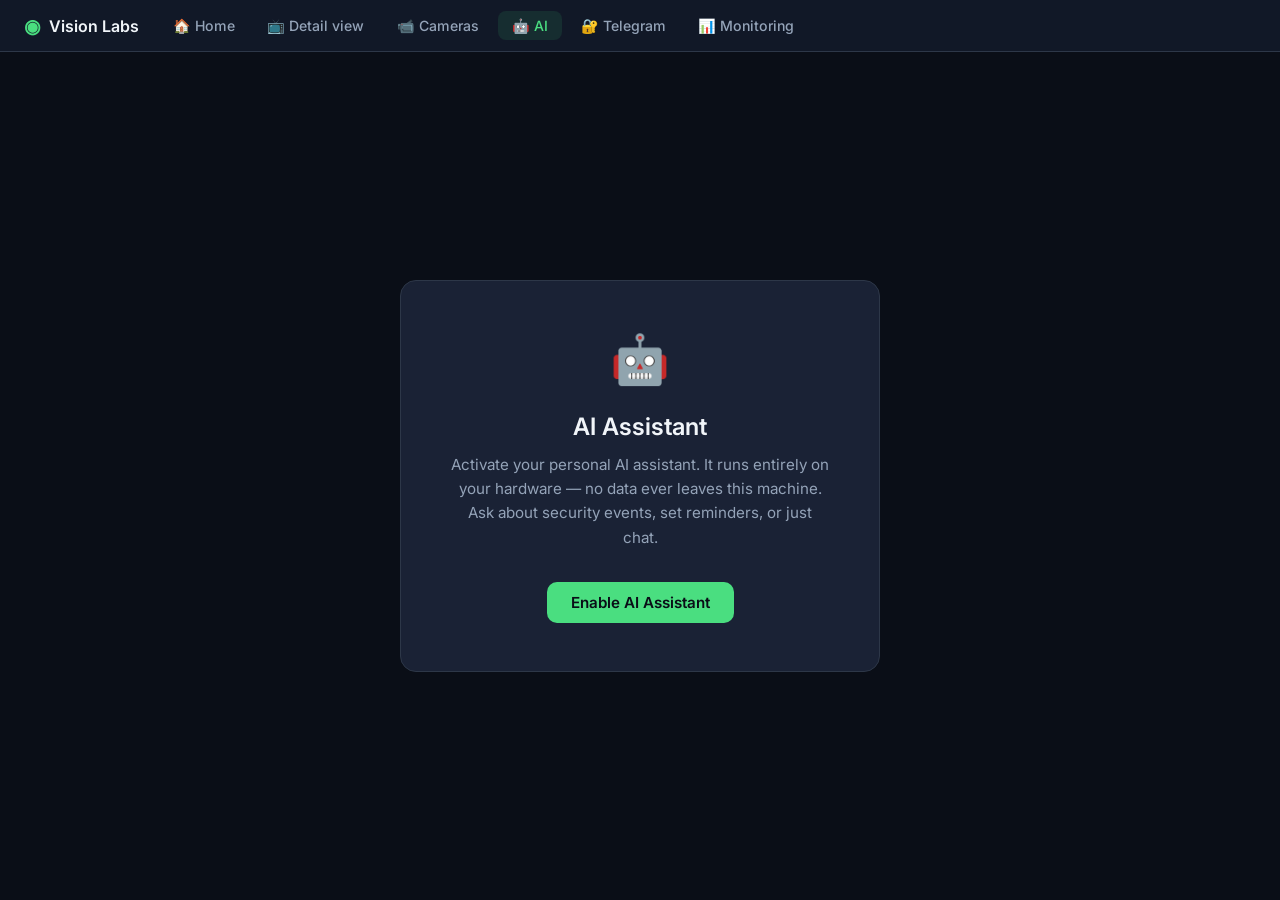
==== services/dashboard/static/ai.html @ 1931d75e "ui(browse): render attribute row with (beta) tag on track cards Add _formatAttrs() helper to browse." ====
<!DOCTYPE html>
<html lang="en">

<head>
    <meta charset="UTF-8">
    <meta name="viewport" content="width=device-width, initial-scale=1.0">
    <title>Vision Labs — AI Assistant</title>
    <meta name="description" content="AI-powered security assistant for Vision Labs">
    <link rel="icon" type="image/svg+xml" href="favicon.svg">
    <link rel="stylesheet" href="css/style.css?v=7">
    <link rel="stylesheet" href="css/ai.css?v=2">

    <link href="https://fonts.googleapis.com/css2?family=Inter:wght@300;400;500;600;700&display=swap" rel="stylesheet">
</head>

<body class="ai-page">
    <!-- Navbar -->
    <nav class="navbar">
        <div class="navbar-left">
            <a href="/" class="navbar-brand">
                <span class="navbar-logo">◉</span> Vision Labs
            </a>
            <div class="navbar-links">
                <a href="/" class="nav-link">🏠 Home</a>
                <a href="/single.html" class="nav-link">📺 Detail view</a>
                <a href="/cameras.html" class="nav-link">📹 Cameras</a>
                <a href="/ai.html" class="nav-link nav-link--active">🤖 AI</a>
                <a href="/telegram.html" class="nav-link">🔐 Telegram</a>
                <a href="/monitoring.html" class="nav-link">📊 Monitoring</a>
            </div>
        </div>
    </nav>

    <!-- Onboarding Wizard (shown when AI not enabled) -->
    <div id="wizardContainer" class="wizard-container" style="display: none;">
        <!-- Step 1: Welcome -->
        <div id="wizardStep1" class="wizard-card">
            <span class="wizard-icon">🤖</span>
            <h2>AI Assistant</h2>
            <p>
                Activate your personal AI assistant. It runs entirely on your hardware —
                no data ever leaves this machine. Ask about security events, set reminders,
                or just chat.
            </p>
            <div class="wizard-actions">
                <button class="btn-primary" onclick="wizardNext(2)">Enable AI Assistant</button>
            </div>
        </div>

        <!-- Step 2: User name -->
        <div id="wizardStep2" class="wizard-card" style="display: none;">
            <span class="wizard-icon">👋</span>
            <h2>What should I call you?</h2>
            <p>Give me a name to use, or skip and I'll just say "hey".</p>
            <input type="text" class="wizard-input" id="userName" placeholder="Your name..." maxlength="30"
                autocomplete="off">
            <div class="wizard-actions">
                <button class="btn-secondary" onclick="wizardNext(3)">Skip</button>
                <button class="btn-primary" onclick="wizardNext(3)">Continue</button>
            </div>
        </div>

        <!-- Step 3: AI name -->
        <div id="wizardStep3" class="wizard-card" style="display: none;">
            <span class="wizard-icon">✨</span>
            <h2>Name your assistant</h2>
            <p>Pick a suggestion or type your own name for me.</p>
            <div class="name-suggestions">
                <button class="name-chip" onclick="selectAIName(this, 'Atlas')">Atlas</button>
                <button class="name-chip" onclick="selectAIName(this, 'Sentinel')">Sentinel</button>
                <button class="name-chip" onclick="selectAIName(this, 'Iris')">Iris</button>
                <button class="name-chip" onclick="selectAIName(this, 'Nova')">Nova</button>
                <button class="name-chip" onclick="selectAIName(this, 'Sage')">Sage</button>
            </div>
            <input type="text" class="wizard-input" id="aiName" placeholder="Or type a custom name..." maxlength="30"
                autocomplete="off">
            <div class="wizard-actions">
                <button class="btn-secondary" onclick="wizardNext(2)">Back</button>
                <button class="btn-primary" onclick="finishWizard()">Activate</button>
            </div>
        </div>
    </div>

    <!-- Chat Interface (shown when AI is enabled) -->
    <div id="chatContainer" class="chat-container" style="display: none;">
        <!-- Chat header -->
        <div class="chat-header">
            <div class="ai-avatar" id="aiAvatar">🤖</div>
            <div class="chat-header-info">
                <h3 id="aiNameDisplay">Atlas</h3>
                <span>Local AI · Qwen 3 14B</span>
            </div>
            <div class="chat-header-actions">
                <button class="chat-settings-btn" onclick="resetAssistant()" title="Reset AI Assistant">⚙️</button>
                <div class="chat-status-dot"></div>
            </div>
        </div>

        <!-- Model Tabs -->
        <div class="model-tabs">
            <button class="model-tab model-tab--active" data-tab="chat" onclick="switchModelTab('chat')">
                <span class="model-tab-icon">💬</span> Qwen 3 Chat
            </button>
            <button class="model-tab" data-tab="vision" onclick="switchModelTab('vision')">
                <span class="model-tab-icon">👁️</span> MiniCPM-V Vision
                <span class="vision-status-dot" id="visionStatusDot" title="Checking..."></span>
            </button>
            <button class="model-tab" data-tab="recordings" onclick="switchModelTab('recordings')">
                <span class="model-tab-icon">📹</span> DVR
            </button>
        </div>

        <!-- Tab: Qwen Chat -->
        <div id="tabChat" class="tab-panel tab-panel--active">
            <!-- Ollama loading overlay -->
            <div id="ollamaOverlay" class="ollama-overlay" style="display: none;">
                <div class="ollama-overlay-content">
                    <div class="ollama-spinner"></div>
                    <h3>Loading AI Model</h3>
                    <p id="ollamaStatus">Connecting to Ollama...</p>
                </div>
            </div>

            <!-- Error banner -->
            <div class="ai-error" id="aiError"></div>

            <!-- Messages -->
            <div class="chat-messages" id="chatMessages">
                <!-- Messages rendered by JS -->
            </div>

            <!-- Suggestion chips (shown when chat is empty).
                 These are deliberately SINGLE-purpose questions. Compound
                 questions ("how many + busiest hour + DVR link") confuse
                 the local LLM and produce wrong numbers. Ask one thing at
                 a time and the answers stay accurate. -->
            <p style="text-align:center; color:var(--text-secondary,#888); font-size:0.85em; margin:0 0 8px 0;">
                💡 Tip: ask one thing at a time. Compound questions get muddled.
            </p>
            <div class="suggestion-chips" id="suggestionChips">
                <button class="suggestion-chip" onclick="useSuggestion(this)">📷 What's happening on camera right now?</button>
                <button class="suggestion-chip" onclick="useSuggestion(this)">👥 How many people were detected yesterday?</button>
                <button class="suggestion-chip" onclick="useSuggestion(this)">🕒 What was the busiest hour yesterday?</button>
                <button class="suggestion-chip" onclick="useSuggestion(this)">🧑 Who was identified yesterday?</button>
                <button class="suggestion-chip" onclick="useSuggestion(this)">🚗 How many vehicles passed by yesterday?</button>
                <button class="suggestion-chip" onclick="useSuggestion(this)">🎬 Show me the clip from 6pm yesterday on cam1</button>
                <button class="suggestion-chip" onclick="useSuggestion(this)">👤 Show me enrolled faces</button>
                <button class="suggestion-chip" onclick="useSuggestion(this)">⚙️ What's the system status?</button>
            </div>

            <!-- Input -->
            <div class="chat-input-area">
                <div class="chat-input-wrapper">
                    <textarea id="chatInput" placeholder="Ask me anything..." rows="1" autofocus></textarea>
                    <button id="sendBtn" onclick="sendMessage()" title="Send">↑</button>
                </div>
            </div>
        </div>

        <!-- Tab: MiniCPM-V Vision -->
        <div id="tabVision" class="tab-panel" style="display: none;">
            <div class="vision-panel">
                <!-- Model info bar -->
                <div class="vision-info-bar">
                    <div class="vision-model-info">
                        <span class="vision-model-icon">👁️</span>
                        <div>
                            <strong>MiniCPM-V</strong>
                            <span class="vision-model-desc">Multi-image and video understanding</span>
                        </div>
                    </div>
                    <div class="vision-model-status" id="visionModelStatus">
                        <span class="vision-status-indicator" id="visionStatusIndicator"></span>
                        <span id="visionStatusText">Checking...</span>
                    </div>
                </div>

                <!-- Drop zone -->
                <div class="vision-drop-zone" id="visionDropZone">
                    <div class="vision-drop-content" id="visionDropContent">
                        <span class="vision-drop-icon">📸</span>
                        <h3>Drop an image or video here</h3>
                        <p>or click to browse — supports JPEG, PNG, WebP, MP4, WebM</p>
                        <input type="file" id="visionFileInput" accept="image/*,video/mp4,video/webm,video/quicktime"
                            style="display:none;">
                    </div>
                    <!-- Preview (shown after image selected) -->
                    <div class="vision-preview" id="visionPreview" style="display:none;">
                        <img id="visionPreviewImg" alt="Preview">
                        <button class="vision-clear-btn" onclick="clearVisionImage()" title="Clear">✕</button>
                    </div>
                    <!-- Video preview -->
                    <div class="vision-video-preview" id="visionVideoPreview" style="display:none;">
                        <video id="visionPreviewVideo" controls muted></video>
                        <div class="vision-frame-badge" id="visionFrameBadge"></div>
                        <button class="vision-clear-btn" onclick="clearVisionImage()" title="Clear">✕</button>
                    </div>
                </div>

                <!-- Prompt input -->
                <div class="vision-prompt-area">
                    <div class="vision-prompt-wrapper">
                        <textarea id="visionPrompt" placeholder="Describe this image in detail..." rows="2"></textarea>
                        <button id="visionAnalyzeBtn" onclick="analyzeVisionImage()" title="Analyze" disabled>
                            <span class="vision-analyze-icon">🔍</span> Analyze
                        </button>
                    </div>
                    <div class="vision-preset-prompts">
                        <button class="vision-preset" onclick="setVisionPrompt(this)">📋 Describe everything</button>
                        <button class="vision-preset" onclick="setVisionPrompt(this)">👤 Describe people</button>
                        <button class="vision-preset" onclick="setVisionPrompt(this)">🚗 Describe vehicles</button>
                        <button class="vision-preset" onclick="setVisionPrompt(this)">📝 Read all text</button>
                        <button class="vision-preset" onclick="setVisionPrompt(this)">⚠️ Security analysis</button>
                    </div>
                </div>

                <!-- Results -->
                <div class="vision-results" id="visionResults" style="display:none;">
                    <div class="vision-results-header">
                        <span>🤖 Analysis Result</span>
                        <button class="vision-copy-btn" onclick="copyVisionResult()" title="Copy">📋</button>
                    </div>
                    <div class="vision-results-text" id="visionResultsText"></div>
                </div>

                <!-- Loading -->
                <div class="vision-loading" id="visionLoading" style="display:none;">
                    <div class="vision-loading-spinner"></div>
                    <span>Analyzing image...</span>
                </div>
            </div>
        </div>
        <!-- Tab: DVR Recordings -->
        <div id="tabRecordings" class="tab-panel" style="display: none;">
            <div class="video-section">
                <h3 style="margin:0 0 4px; color:var(--text-primary,#e0e0e0); font-size:1.1em;">📹 DVR Recordings</h3>
                <div id="dvrRetentionNote"
                     style="margin:0 0 12px; color:var(--text-secondary,#888); font-size:0.85em;"
                     title="How long recordings, snapshots, and clips are kept on disk before automatic cleanup.">
                    Loading retention…
                </div>
                <div class="video-controls" style="margin-bottom:12px;">
                    <div class="video-control-group">
                        <label>Camera</label>
                        <select id="recCameraPicker" onchange="window._onRecCameraChange(this.value)">
                            <option value="">Loading…</option>
                        </select>
                    </div>
                    <div class="video-control-group">
                        <label>Date</label>
                        <select id="recDatePicker" onchange="window._loadRecSegments(this.value)">
                            <option value="">Loading dates...</option>
                        </select>
                    </div>
                </div>

                <!-- Segment Grid -->
                <div id="recSegmentGrid"
                    style="display:grid; grid-template-columns:repeat(auto-fill, minmax(140px, 1fr)); gap:8px; margin-bottom:16px;">
                    <div style="color:var(--text-secondary,#888); grid-column:1/-1; text-align:center; padding:20px;">
                        Select a date to view recordings</div>
                </div>

                <!-- Video Player -->
                <div id="recPlayerWrap" style="display:none; margin-top:12px;">
                    <div style="display:flex; align-items:center; justify-content:space-between; margin-bottom:8px;">
                        <span id="recPlayerLabel" style="color:var(--text-primary,#e0e0e0); font-weight:600;"></span>
                        <button onclick="window._closeRecPlayer()"
                            style="background:none; border:1px solid var(--border,#444); color:var(--text-secondary,#aaa); border-radius:4px; padding:2px 10px; cursor:pointer;">✕
                            Close</button>
                    </div>
                    <video id="recPlayer" controls
                        style="width:100%; max-height:500px; border-radius:8px; background:#000;"></video>
                </div>
            </div>
        </div>
    </div>

    <!-- Gallery Modal -->
    <div class="gallery-modal-overlay" id="galleryModal" style="display:none;">
        <div class="gallery-modal">
            <div class="gallery-modal-header">
                <span class="gallery-modal-title">📸 Generation Gallery</span>
                <div class="gallery-modal-actions">
                    <span id="galleryCount" class="gallery-count"></span>
                    <button class="gallery-modal-close" onclick="window._genCloseGallery()">✕</button>
                </div>
            </div>
            <div class="gallery-modal-body" id="galleryModalBody"></div>
            <div class="gallery-modal-footer" id="galleryModalFooter" style="display:none;"></div>
        </div>
    </div>

    <!-- Lightbox Modal (full-size image viewer) -->
    <div class="lightbox-overlay" id="lightboxModal" style="display:none;" onclick="window._closeLightbox(event)">
        <button class="lightbox-close" onclick="window._closeLightbox()">✕</button>
        <button class="lightbox-nav lightbox-prev" id="lightboxPrev"
            onclick="event.stopPropagation(); window._lightboxNav(-1)">‹</button>
        <img class="lightbox-img" id="lightboxImg" src="" alt="">
        <button class="lightbox-nav lightbox-next" id="lightboxNext"
            onclick="event.stopPropagation(); window._lightboxNav(1)">›</button>
        <div class="lightbox-info" id="lightboxInfo"></div>
        <div class="lightbox-counter" id="lightboxCounter"></div>
    </div>


    <!-- Clip Gallery Modal -->
    <div class="gallery-modal-overlay" id="clipGalleryModal" style="display:none;"
        onclick="if(event.target===this)window._closeClipGallery()">
        <div class="gallery-modal">
            <div class="gallery-modal-header">
                <span class="gallery-modal-title">🎬 Clip Gallery</span>
                <div class="gallery-modal-actions">
                    <span id="clipGalleryCount" class="gallery-count"></span>
                    <button class="gallery-modal-close" onclick="window._closeClipGallery()">✕</button>
                </div>
            </div>
            <div class="gallery-modal-body" id="clipGalleryBody"></div>
            <div class="gallery-modal-footer" id="clipGalleryFooter" style="display:none;"></div>
        </div>
    </div>

    <script src="js/lib/dompurify.min.js?v=1"></script>
    <script src="js/lib/safe-html.js?v=1"></script>
    <script src="js/pages/ai.js?v=11"></script>

    <script src="js/core/nav.js?v=4"></script>
</body>

</html>
---- services/dashboard/static/css/style.css ----
/*
 * services/dashboard/static/style.css — Dark security monitoring theme.
 *
 * PURPOSE:
 *   Styling for the Vision Labs dashboard. Dark theme with green accent
 *   colors to match the security/surveillance aesthetic.
 *
 * LAYOUT:
 *   Header (stats bar) → Main (live view + sidebar)
 *   Sidebar contains: Settings panel + Event feed
 */

/* ---------------------------------------------------------------------------
 * Reset & Base
 * --------------------------------------------------------------------------- */
*,
*::before,
*::after {
    margin: 0;
    padding: 0;
    box-sizing: border-box;
}

:root {
    /* Color palette — dark security theme */
    --bg-primary: #0a0e17;
    --bg-secondary: #111827;
    --bg-panel: #1a2235;
    --bg-panel-hover: #1f2937;
    --border: #2d3748;
    --border-active: #4ade80;

    --text-primary: #f1f5f9;
    --text-secondary: #94a3b8;
    --text-muted: #64748b;

    --accent: #4ade80;
    /* Green — active / live */
    --accent-dim: #22c55e;
    --accent-bg: rgba(74, 222, 128, 0.1);
    --danger: #ef4444;
    /* Red — alerts */
    --danger-bg: rgba(239, 68, 68, 0.1);
    --warning: #f59e0b;
    /* Amber — warnings */
    --success: #4ade80;
    --info: #38bdf8;
    --text-dim: #6b7280;

    /* Spacing */
    --gap: 16px;
    --radius: 10px;
    --radius-sm: 6px;

    /* Typography */
    --font: 'Inter', -apple-system, BlinkMacSystemFont, sans-serif;
}

html,
body {
    height: 100%;
    font-family: var(--font);
    background: var(--bg-primary);
    color: var(--text-primary);
    overflow-x: hidden;
    max-width: 100vw;
    overscroll-behavior-x: none;
    touch-action: pan-y;
}

/* Defensive: anything that COULD push wider than the viewport (long URLs
   in event metadata, JSON-dumped state, etc.) should wrap rather than
   force a horizontal scroll the user can't reach. `overflow-wrap: anywhere`
   handles unbreakable strings like RTSP URLs; `word-break: break-word`
   keeps natural-language paragraphs reading normally. */
.panel-body,
.event-item,
.event-content,
.event-title,
.event-meta,
.setting-hint,
.face-info,
.face-name {
    overflow-wrap: anywhere;
    min-width: 0;
}

/* ---------------------------------------------------------------------------
 * Navbar — Top navigation bar with logo, links, and live stats
 * --------------------------------------------------------------------------- */
.navbar {
    display: flex;
    align-items: center;
    justify-content: space-between;
    padding: 0 1.5rem;
    height: 52px;
    background: var(--bg-secondary);
    border-bottom: 1px solid var(--border);
    flex-shrink: 0;
    /* Stay pinned to the top as the page scrolls. Without this, long pages
       like Cameras and Monitoring scroll the navbar away on mobile. */
    position: sticky;
    top: 0;
    z-index: 30;
}

.navbar-left {
    display: flex;
    align-items: center;
    gap: 1.2rem;
    min-width: 0;
}

.navbar-brand {
    display: flex;
    align-items: center;
    gap: 0.5rem;
    text-decoration: none;
    color: var(--text-primary);
    font-weight: 600;
    white-space: nowrap;
    flex-shrink: 0;
}

.navbar-logo {
    color: var(--accent);
    font-size: 1.2rem;
}

.navbar-links {
    display: flex;
    gap: 0.25rem;
}

.nav-link {
    padding: 0.4rem 0.9rem;
    border-radius: 8px;
    text-decoration: none;
    color: var(--text-secondary);
    font-size: 0.88rem;
    font-weight: 500;
    white-space: nowrap;
    transition: color 0.15s ease, background 0.15s ease;
    -webkit-tap-highlight-color: transparent;
}

.nav-link:hover,
.nav-link:active {
    color: var(--text-primary);
    background: #1a2235;
}

.nav-link--active {
    color: var(--accent);
    background: var(--accent-bg);
}

.navbar-stats {
    display: flex;
    align-items: center;
    gap: 1rem;
    flex-shrink: 0;
}

.header-left {
    display: flex;
    align-items: center;
    gap: 16px;
}

/* Event filter pills — minor desktop hover affordance. Base look is set
   inline in events.js so the bar renders with no FOUC. */
.event-filter-pill:hover:not(.active) {
    background: rgba(96, 165, 250, 0.18) !important;
    color: #cbd5e1 !important;
}

.logo {
    display: flex;
    align-items: center;
    gap: 10px;
}

.logo-icon {
    font-size: 24px;
    color: var(--accent);
    animation: pulse 2s ease-in-out infinite;
}

@keyframes pulse {

    0%,
    100% {
        opacity: 1;
    }

    50% {
        opacity: 0.5;
    }
}

.logo h1 {
    font-size: 18px;
    font-weight: 600;
    letter-spacing: 0.5px;
}

.status-badge {
    padding: 4px 12px;
    border-radius: 20px;
    font-size: 12px;
    font-weight: 500;
    background: var(--accent-bg);
    color: var(--accent);
    border: 1px solid rgba(74, 222, 128, 0.3);
}

.status-badge.disconnected {
    background: var(--danger-bg);
    color: var(--danger);
    border-color: rgba(239, 68, 68, 0.3);
}

.header-right {
    display: flex;
    gap: 24px;
}

.stat {
    display: flex;
    flex-direction: column;
    align-items: center;
    gap: 2px;
}

.stat-label {
    font-size: 10px;
    text-transform: uppercase;
    letter-spacing: 1px;
    color: var(--text-muted);
}

.stat-value {
    font-size: 16px;
    font-weight: 600;
    color: var(--text-primary);
    font-variant-numeric: tabular-nums;
}

/* ---------------------------------------------------------------------------
 * Main Layout — Live view + sidebar
 * --------------------------------------------------------------------------- */
main {
    display: grid;
    grid-template-columns: 1fr 360px;
    gap: var(--gap);
    padding: var(--gap);
    height: calc(100vh - 60px);
    overflow: hidden;
}

/* ---------------------------------------------------------------------------
 * Panel (shared)
 * --------------------------------------------------------------------------- */
.panel {
    background: var(--bg-panel);
    border: 1px solid var(--border);
    border-radius: var(--radius);
    display: flex;
    flex-direction: column;
    flex-shrink: 0;
}

.panel-header {
    display: flex;
    align-items: center;
    justify-content: space-between;
    padding: 12px 16px;
    border-bottom: 1px solid var(--border);
    flex-shrink: 0;
    cursor: pointer;
    user-select: none;
    transition: background 0.2s ease;
    gap: 8px;
}

.panel-header:hover {
    background: rgba(255, 255, 255, 0.03);
}

.panel-header h2 {
    font-size: 14px;
    font-weight: 600;
    color: var(--text-primary);
    white-space: nowrap;
    overflow: hidden;
    text-overflow: ellipsis;
    min-width: 0;
}

/* Collapsible toggle chevron */
.panel-toggle {
    font-size: 12px;
    color: var(--text-muted);
    transition: transform 0.3s cubic-bezier(0.4, 0, 0.2, 1);
    margin-left: 8px;
    flex-shrink: 0;
}

.panel.collapsed .panel-toggle {
    transform: rotate(-90deg);
}

/* Smooth collapsible body */
.panel-body {
    padding: 16px;
    overflow-y: auto;
    flex: 1;
    max-height: 300px;
    transition: max-height 0.35s cubic-bezier(0.4, 0, 0.2, 1),
        padding 0.35s cubic-bezier(0.4, 0, 0.2, 1),
        opacity 0.25s ease;
    opacity: 1;
}

.panel.collapsed .panel-body {
    max-height: 0;
    padding-top: 0;
    padding-bottom: 0;
    opacity: 0;
    overflow: hidden;
}

.panel.collapsed .panel-header {
    border-bottom-color: transparent;
}

/* ---------------------------------------------------------------------------
 * Live View Panel
 * --------------------------------------------------------------------------- */
.live-view-panel {
    min-height: 0;
}

.live-badge {
    font-size: 12px;
    font-weight: 600;
    color: var(--danger);
    animation: blink 1.5s ease-in-out infinite;
}

@keyframes blink {

    0%,
    100% {
        opacity: 1;
    }

    50% {
        opacity: 0.3;
    }
}

.video-container {
    flex: 1;
    position: relative;
    display: flex;
    align-items: center;
    justify-content: center;
    background: #000;
    min-height: 0;
    overflow: hidden;
}

.video-container img {
    width: 100%;
    height: 100%;
    object-fit: contain;
}

#zoneCanvas {
    position: absolute;
    top: 0;
    left: 0;
    width: 100%;
    height: 100%;
    pointer-events: none;
}

.no-signal {
    position: absolute;
    display: flex;
    flex-direction: column;
    align-items: center;
    gap: 12px;
    color: var(--text-muted);
}

.no-signal-icon {
    font-size: 48px;
    animation: pulse 2s ease-in-out infinite;
}

.no-signal p {
    font-size: 14px;
}

.no-signal.hidden {
    display: none;
}

/* ---------------------------------------------------------------------------
 * Sidebar
 * --------------------------------------------------------------------------- */
.sidebar {
    display: flex;
    flex-direction: column;
    gap: var(--gap);
    min-height: 0;
    overflow-y: auto;
}

/* ---------------------------------------------------------------------------
 * Settings Panel
 * --------------------------------------------------------------------------- */
.setting {
    margin-bottom: 20px;
}

.setting:last-child {
    margin-bottom: 0;
}

.setting-header {
    display: flex;
    justify-content: space-between;
    align-items: center;
    margin-bottom: 8px;
}

.setting-header label {
    font-size: 13px;
    font-weight: 500;
    color: var(--text-primary);
}

.setting-value {
    font-size: 14px;
    font-weight: 600;
    color: var(--accent);
    font-variant-numeric: tabular-nums;
    min-width: 40px;
    text-align: right;
}

.setting-hint {
    font-size: 11px;
    color: var(--text-muted);
    margin-top: 6px;
}

/* Range slider styling */
input[type="range"] {
    width: 100%;
    height: 6px;
    -webkit-appearance: none;
    appearance: none;
    background: var(--border);
    border-radius: 3px;
    outline: none;
    cursor: pointer;
}

input[type="range"]::-webkit-slider-thumb {
    -webkit-appearance: none;
    appearance: none;
    width: 18px;
    height: 18px;
    background: var(--accent);
    border-radius: 50%;
    cursor: pointer;
    border: 2px solid var(--bg-panel);
    box-shadow: 0 0 8px rgba(74, 222, 128, 0.4);
    transition: transform 0.15s ease;
}

input[type="range"]::-webkit-slider-thumb:hover {
    transform: scale(1.2);
}

input[type="range"]::-moz-range-thumb {
    width: 18px;
    height: 18px;
    background: var(--accent);
    border-radius: 50%;
    cursor: pointer;
    border: 2px solid var(--bg-panel);
    box-shadow: 0 0 8px rgba(74, 222, 128, 0.4);
}

/* ---------------------------------------------------------------------------
 * Events Panel
 * --------------------------------------------------------------------------- */
.events-panel {
    min-height: 0;
}

.event-count {
    font-size: 12px;
    color: var(--text-muted);
}

.event-list {
    display: flex;
    flex-direction: column;
    gap: 8px;
    padding: 12px;
}

.event-item {
    display: flex;
    align-items: flex-start;
    gap: 10px;
    padding: 12px 14px;
    background: var(--bg-secondary);
    border-radius: var(--radius-sm);
    border-left: 3px solid transparent;
    border: 1px solid var(--border);
    border-left: 3px solid transparent;
    transition: background 0.2s ease;
    animation: slideIn 0.3s ease;
}

@keyframes slideIn {
    from {
        opacity: 0;
        transform: translateY(-8px);
    }

    to {
        opacity: 1;
        transform: translateY(0);
    }
}

.event-item.appeared {
    border-left-color: var(--accent);
}

.event-item.left {
    border-left-color: var(--warning);
}

.event-icon {
    font-size: 18px;
    flex-shrink: 0;
    margin-top: 1px;
}

.event-photo {
    width: 32px;
    height: 32px;
    border-radius: 50%;
    object-fit: cover;
    border: 2px solid #06b6d4;
    flex-shrink: 0;
    cursor: pointer;
    transition: transform 0.15s ease, box-shadow 0.15s ease;
}

.event-photo:hover {
    transform: scale(1.15);
    box-shadow: 0 0 8px rgba(6, 182, 212, 0.5);
}

/* ---------------------------------------------------------------------------
 * Event Photo Lightbox Modal
 * --------------------------------------------------------------------------- */
.event-photo-modal {
    position: fixed;
    inset: 0;
    display: flex;
    align-items: center;
    justify-content: center;
    z-index: 2000;
}

.event-photo-backdrop {
    position: absolute;
    inset: 0;
    background: rgba(0, 0, 0, 0.8);
    backdrop-filter: blur(8px);
    cursor: pointer;
}

.event-photo-content {
    position: relative;
    z-index: 1;
    display: flex;
    flex-direction: column;
    align-items: center;
    gap: 12px;
    animation: captureFlash 0.3s ease;
}

.event-photo-content img {
    max-width: 90vw;
    max-height: 75vh;
    border-radius: var(--radius);
    border: 2px solid var(--border);
    box-shadow: 0 20px 60px rgba(0, 0, 0, 0.6);
    object-fit: contain;
}

.event-photo-caption {
    font-size: 14px;
    font-weight: 600;
    color: var(--text-primary);
    background: var(--bg-panel);
    padding: 6px 16px;
    border-radius: 20px;
    border: 1px solid var(--border);
}

.event-content {
    flex: 1;
    min-width: 0;
}

.event-title {
    font-size: 14px;
    font-weight: 600;
    color: var(--text-primary);
    margin-bottom: 4px;
}

.event-meta {
    font-size: 12px;
    color: var(--text-secondary);
    line-height: 1.4;
}

.empty-state {
    text-align: center;
    color: var(--text-muted);
    font-size: 13px;
    padding: 24px 0;
}

/* ---------------------------------------------------------------------------
 * Known Faces Panel
 * --------------------------------------------------------------------------- */
.face-count {
    font-size: 12px;
    color: var(--text-muted);
}

.enroll-form {
    display: flex;
    gap: 8px;
    margin-bottom: 8px;
}

.enroll-input {
    flex: 1;
    padding: 8px 12px;
    background: var(--bg-secondary);
    border: 1px solid var(--border);
    border-radius: var(--radius-sm);
    color: var(--text-primary);
    font-family: var(--font);
    font-size: 13px;
    outline: none;
    transition: border-color 0.2s ease;
}

.enroll-input:focus {
    border-color: var(--accent);
}

.enroll-input::placeholder {
    color: var(--text-muted);
}

.enroll-btn {
    padding: 8px 16px;
    background: linear-gradient(135deg, #06b6d4, #0891b2);
    border: none;
    border-radius: var(--radius-sm);
    color: white;
    font-family: var(--font);
    font-size: 13px;
    font-weight: 600;
    cursor: pointer;
    white-space: nowrap;
    transition: all 0.2s ease;
}

.enroll-btn:hover {
    background: linear-gradient(135deg, #22d3ee, #06b6d4);
    transform: translateY(-1px);
    box-shadow: 0 4px 12px rgba(6, 182, 212, 0.3);
}

.enroll-btn:active {
    transform: translateY(0);
}

.enroll-btn:disabled {
    opacity: 0.5;
    cursor: not-allowed;
    transform: none;
}

.face-gallery {
    display: flex;
    flex-direction: column;
    gap: 8px;
    margin-top: 12px;
}

.face-card {
    display: flex;
    align-items: center;
    gap: 12px;
    padding: 10px 12px;
    background: var(--bg-secondary);
    border-radius: var(--radius-sm);
    border-left: 3px solid #06b6d4;
    animation: slideIn 0.3s ease;
}

.face-card img {
    width: 40px;
    height: 40px;
    border-radius: 50%;
    object-fit: cover;
    border: 2px solid #06b6d4;
}

.face-card .face-info {
    flex: 1;
    min-width: 0;
}

.face-card .face-name {
    font-size: 13px;
    font-weight: 600;
    color: var(--text-primary);
}

.face-card .face-date {
    font-size: 11px;
    color: var(--text-muted);
}

.face-card .face-demo {
    display: inline-block;
    margin-top: 4px;
    padding: 1px 6px;
    background: rgba(56, 189, 248, 0.12);
    color: #38bdf8;
    font-size: 10px;
    font-weight: 600;
    letter-spacing: 0.3px;
    border-radius: 4px;
    border: 1px solid rgba(56, 189, 248, 0.25);
    cursor: help;
}

.face-card .face-demo-pinned {
    background: rgba(250, 204, 21, 0.14);
    color: #facc15;
    border-color: rgba(250, 204, 21, 0.3);
}

.face-card .face-actions {
    display: flex;
    gap: 2px;
}

.face-card .face-edit {
    background: none;
    border: none;
    color: var(--text-muted);
    cursor: pointer;
    font-size: 14px;
    padding: 4px 6px;
    border-radius: var(--radius-sm);
    transition: all 0.2s ease;
}

.face-card .face-edit:hover {
    background: rgba(56, 189, 248, 0.1);
    color: #38bdf8;
}

.face-card .face-delete {
    background: none;
    border: none;
    color: var(--text-muted);
    cursor: pointer;
    font-size: 16px;
    padding: 4px 8px;
    border-radius: var(--radius-sm);
    transition: all 0.2s ease;
}

.face-card .face-delete:hover {
    color: var(--danger);
    background: var(--danger-bg);
}

.enroll-status {
    padding: 8px 12px;
    border-radius: var(--radius-sm);
    font-size: 12px;
    margin-top: 8px;
    animation: slideIn 0.3s ease;
}

.enroll-status.success {
    background: var(--accent-bg);
    color: var(--accent);
    border: 1px solid rgba(74, 222, 128, 0.3);
}

.enroll-status.error {
    background: var(--danger-bg);
    color: var(--danger);
    border: 1px solid rgba(239, 68, 68, 0.3);
}

/* Enrollment preview card */
.enroll-preview {
    margin-top: 10px;
    padding: 12px;
    background: var(--bg-secondary);
    border-radius: var(--radius-sm);
    border: 1px solid #06b6d4;
    animation: slideIn 0.3s ease;
}

.preview-content {
    display: flex;
    align-items: center;
    gap: 12px;
}

.preview-face {
    width: 64px;
    height: 64px;
    border-radius: 8px;
    object-fit: cover;
    border: 2px solid #06b6d4;
}

.preview-info {
    flex: 1;
}

.preview-name {
    font-size: 13px;
    color: var(--text-primary);
    margin-bottom: 8px;
}

.preview-actions {
    display: flex;
    gap: 8px;
}

.confirm-btn,
.cancel-btn {
    padding: 6px 14px;
    border: none;
    border-radius: var(--radius-sm);
    font-family: var(--font);
    font-size: 12px;
    font-weight: 600;
    cursor: pointer;
    transition: all 0.2s ease;
}

.confirm-btn {
    background: var(--accent);
    color: var(--bg-primary);
}

.confirm-btn:hover {
    background: var(--accent-dim);
    transform: translateY(-1px);
}

.cancel-btn {
    background: var(--border);
    color: var(--text-secondary);
}

.cancel-btn:hover {
    background: var(--bg-panel-hover);
}

.preview-note {
    font-size: 11px;
    color: var(--warning);
    margin-bottom: 8px;
}

/* Unknown face cards */
.unknown-card {
    border-left: 2px solid #f59e0b;
}

.unknown-label {
    color: #f59e0b !important;
}

.unknown-actions {
    display: flex;
    gap: 4px;
    align-items: center;
}

.label-btn {
    background: none;
    border: 1px solid rgba(245, 158, 11, 0.3);
    color: #f59e0b;
    padding: 3px 6px;
    border-radius: var(--radius-sm);
    cursor: pointer;
    font-size: 12px;
    transition: all 0.2s ease;
}

.label-btn:hover {
    background: rgba(245, 158, 11, 0.15);
    border-color: #f59e0b;
}

/* ---------------------------------------------------------------------------
 * Scrollbar
 * --------------------------------------------------------------------------- */
::-webkit-scrollbar {
    width: 6px;
}

::-webkit-scrollbar-track {
    background: transparent;
}

::-webkit-scrollbar-thumb {
    background: var(--border);
    border-radius: 3px;
}

::-webkit-scrollbar-thumb:hover {
    background: var(--text-muted);
}


/* ---------------------------------------------------------------------------
 * Zone Canvas Overlay
 * --------------------------------------------------------------------------- */
#zoneCanvas {
    position: absolute;
    top: 0;
    left: 0;
    pointer-events: none;
    z-index: 10;
}

/* ---------------------------------------------------------------------------
 * Zone Controls
 * --------------------------------------------------------------------------- */
.live-view-controls {
    display: flex;
    align-items: center;
    gap: 12px;
}

.zone-toggle-btn {
    background: var(--bg-panel-hover);
    color: var(--text-secondary);
    border: 1px solid var(--border);
    padding: 4px 12px;
    border-radius: var(--radius-sm);
    font-family: var(--font);
    font-size: 12px;
    font-weight: 500;
    cursor: pointer;
    transition: all 0.2s ease;
}

.zone-toggle-btn:hover {
    background: var(--border);
    color: var(--text-primary);
}

.zone-toggle-btn.active {
    background: rgba(59, 130, 246, 0.2);
    color: #60a5fa;
    border-color: rgba(59, 130, 246, 0.4);
    box-shadow: 0 0 8px rgba(59, 130, 246, 0.2);
}

/* ---------------------------------------------------------------------------
 * Zone Toolbar
 * --------------------------------------------------------------------------- */
.zone-toolbar {
    display: flex;
    align-items: center;
    gap: 8px;
    padding: 10px 16px;
    background: var(--bg-panel);
    border-top: 1px solid var(--border);
    flex-wrap: wrap;
}

.zone-name-input {
    background: var(--bg-primary);
    border: 1px solid var(--border);
    color: var(--text-primary);
    padding: 6px 10px;
    border-radius: var(--radius-sm);
    font-family: var(--font);
    font-size: 13px;
    width: 140px;
}

.zone-name-input:focus {
    outline: none;
    border-color: #3b82f6;
    box-shadow: 0 0 0 2px rgba(59, 130, 246, 0.2);
}

.zone-select {
    background: var(--bg-primary);
    border: 1px solid var(--border);
    color: var(--text-primary);
    padding: 6px 8px;
    border-radius: var(--radius-sm);
    font-family: var(--font);
    font-size: 12px;
    cursor: pointer;
}

.zone-select:focus {
    outline: none;
    border-color: #3b82f6;
}

.zone-save-btn {
    background: linear-gradient(135deg, #3b82f6, #2563eb);
    color: white;
    border: none;
    padding: 6px 14px;
    border-radius: var(--radius-sm);
    font-family: var(--font);
    font-size: 12px;
    font-weight: 600;
    cursor: pointer;
    transition: all 0.2s ease;
}

.zone-save-btn:hover:not(:disabled) {
    background: linear-gradient(135deg, #60a5fa, #3b82f6);
    transform: translateY(-1px);
    box-shadow: 0 4px 12px rgba(59, 130, 246, 0.3);
}

.zone-save-btn:disabled {
    opacity: 0.4;
    cursor: not-allowed;
}

.zone-cancel-btn {
    background: var(--border);
    color: var(--text-secondary);
    border: none;
    padding: 6px 10px;
    border-radius: var(--radius-sm);
    font-family: var(--font);
    font-size: 12px;
    cursor: pointer;
    transition: all 0.2s ease;
}

.zone-cancel-btn:hover {
    background: var(--bg-panel-hover);
    color: var(--danger);
}

.zone-hint {
    font-size: 11px;
    color: var(--text-muted);
    flex: 1;
    min-width: 200px;
}

/* ---------------------------------------------------------------------------
 * Zone List Panel (Sidebar)
 * --------------------------------------------------------------------------- */
.zone-card {
    display: flex;
    align-items: center;
    justify-content: space-between;
    padding: 8px 10px;
    background: var(--bg-primary);
    border-radius: var(--radius-sm);
    margin-bottom: 6px;
    border: 1px solid var(--border);
    transition: border-color 0.2s ease;
}

.zone-card:hover {
    border-color: var(--text-muted);
}

.zone-card-info {
    display: flex;
    align-items: center;
    gap: 8px;
    min-width: 0;
}

.zone-card-dot {
    width: 10px;
    height: 10px;
    border-radius: 50%;
    flex-shrink: 0;
}

.zone-card-name {
    font-size: 13px;
    font-weight: 500;
    color: var(--text-primary);
    white-space: nowrap;
    overflow: hidden;
    text-overflow: ellipsis;
}

.zone-card-level {
    font-size: 11px;
    color: var(--text-muted);
    white-space: nowrap;
}

.zone-card-actions {
    display: flex;
    gap: 2px;
    align-items: center;
}

.zone-card-edit,
.zone-card-delete {
    background: none;
    border: none;
    cursor: pointer;
    font-size: 14px;
    padding: 2px 6px;
    border-radius: var(--radius-sm);
    opacity: 0.5;
    transition: all 0.2s ease;
}

.zone-card-edit:hover {
    opacity: 1;
    background: rgba(59, 130, 246, 0.15);
}

.zone-card-delete:hover {
    opacity: 1;
    background: var(--danger-bg);
}

.zone-count {
    font-size: 12px;
    color: var(--text-muted);
}

/* ---------------------------------------------------------------------------
 * Label Unknown Modal
 * --------------------------------------------------------------------------- */
.label-modal-overlay {
    position: fixed;
    inset: 0;
    background: rgba(0, 0, 0, 0.7);
    backdrop-filter: blur(4px);
    display: flex;
    align-items: center;
    justify-content: center;
    z-index: 1000;
}

.label-modal {
    background: var(--bg-secondary);
    border: 1px solid var(--border);
    border-radius: var(--radius-lg);
    padding: 24px;
    width: 340px;
    max-width: 90vw;
    /* Cap height to the viewport (minus a comfortable gutter so the rounded
       corners + shadow stay visible) and scroll inside when content like
       a long AI description or the absorbed-faces grid overflows. The
       overlay itself is `display: flex; align-items: center` so the modal
       stays centered while it grows up to this cap. */
    max-height: calc(100vh - 2rem);
    overflow-y: auto;
    overscroll-behavior: contain;
    -webkit-overflow-scrolling: touch;
    box-shadow: 0 20px 60px rgba(0, 0, 0, 0.5);
}

.label-modal h3 {
    margin: 0 0 16px 0;
    font-size: 16px;
    color: var(--text-primary);
}

.label-modal-photo {
    width: 112px;
    height: 112px;
    border-radius: var(--radius-md);
    object-fit: cover;
    display: block;
    margin: 0 auto 16px;
    border: 2px solid var(--border);
}

.label-modal-options {
    display: flex;
    flex-direction: column;
    gap: 8px;
}

.label-modal-options label {
    font-size: 12px;
    color: var(--text-muted);
    text-transform: uppercase;
    letter-spacing: 0.5px;
}

.label-modal-select,
.label-modal-input {
    width: 100%;
    padding: 8px 12px;
    background: var(--bg-primary);
    color: var(--text-primary);
    border: 1px solid var(--border);
    border-radius: var(--radius-sm);
    font-size: 14px;
    font-family: var(--font);
    outline: none;
}

.label-modal-select:focus,
.label-modal-input:focus {
    border-color: var(--accent);
}

.label-modal-divider {
    text-align: center;
    color: var(--text-muted);
    font-size: 12px;
    padding: 4px 0;
}

.label-modal-actions {
    display: flex;
    gap: 8px;
    margin-top: 16px;
}

.label-modal-save,
.label-modal-cancel {
    flex: 1;
    padding: 8px 12px;
    border: 1px solid var(--border);
    border-radius: var(--radius-sm);
    font-size: 13px;
    cursor: pointer;
    font-family: var(--font);
}

.label-modal-save {
    background: var(--accent);
    color: #fff;
    border-color: var(--accent);
}

.label-modal-save:hover {
    filter: brightness(1.15);
}

.label-modal-cancel {
    background: var(--bg-primary);
    color: var(--text-secondary);
}

.label-modal-cancel:hover {
    background: var(--border);
}

/* ---------------------------------------------------------------------------
 * Mobile Responsive — Stack layout vertically on small screens
 * --------------------------------------------------------------------------- */
@media (max-width: 768px) {
    body {
        overflow: auto;
    }

    /* Navbar: stack vertically — brand on row 1, links on row 2 (scrollable
       horizontally so nothing ever gets cut off), stats on row 3. */
    .navbar {
        flex-wrap: wrap;
        height: auto;
        padding: 8px 12px;
        gap: 4px;
    }

    .navbar-left {
        gap: 0.5rem;
        flex-wrap: wrap;
        width: 100%;
        min-width: 0;
    }

    /* Hide status badge on mobile to save space */
    .navbar-left>.status-badge {
        display: none;
    }

    .navbar-brand {
        flex-shrink: 0;
    }

    /* Event-filter pills wrap on a fresh row at mobile width and get a
       slightly tighter touch target. The pill base styles live inline in
       the bar's innerHTML for portability; this just tunes mobile. */
    .event-filter-bar { gap: 4px !important; }
    .event-filter-pill { font-size: 11px !important; padding: 5px 9px !important; }

    /* Nav links get their own full-width row, scroll horizontally if
       the link count outgrows the viewport. Prevents any link (like
       Monitoring) from being clipped at narrow widths. */
    .navbar-links {
        flex: 1 1 100%;
        gap: 4px;
        flex-wrap: nowrap;
        overflow-x: auto;
        overflow-y: hidden;
        -webkit-overflow-scrolling: touch;
        scroll-snap-type: x proximity;
        scrollbar-width: none;          /* Firefox */
        padding-bottom: 2px;
    }
    .navbar-links::-webkit-scrollbar {
        display: none;                  /* Chrome/Safari */
    }

    .nav-link {
        padding: 0.4rem 0.7rem;
        font-size: 0.82rem;
        /* Larger touch target */
        min-height: 36px;
        display: flex;
        align-items: center;
        flex-shrink: 0;                 /* never let a link compress */
        scroll-snap-align: start;
    }

    /* Stats bar: full width second row */
    .navbar-stats {
        width: 100%;
        justify-content: space-around;
        padding: 4px 0 2px;
        border-top: 1px solid var(--border);
        gap: 0;
    }

    .stat-label {
        font-size: 8px;
    }

    .stat-value {
        font-size: 13px;
    }

    main {
        grid-template-columns: 1fr;
        height: auto;
        overflow: visible;
    }

    .live-view-panel {
        min-height: 300px;
    }

    .video-container {
        min-height: 250px;
    }

    .sidebar {
        overflow: visible;
    }

    .panel-body {
        max-height: 400px;
    }

    .zone-toolbar {
        flex-wrap: wrap;
        gap: 6px;
    }

    .zone-name-input {
        width: 100px;
    }

    /* Touch-friendly: prevent accidental zoom on double-tap */
    .panel-header {
        min-height: 44px;
    }

    /* Smoother touch scrolling */
    .panel-body,
    .sidebar,
    .event-list {
        -webkit-overflow-scrolling: touch;
    }

    /* Sidebar must be allowed to shrink — without an explicit min-width: 0,
       a flex/grid child defaults to min-content which is the widest
       UNBREAKABLE word in its descendants. That's enough to push the
       sidebar (and therefore main) wider than the viewport on phones. */
    .sidebar {
        min-width: 0;
        max-width: 100%;
    }

    /* Panels must not refuse to shrink. `flex-shrink: 0` on .panel was
       fine on desktop where they live inside an explicit grid track,
       but on mobile (single-column grid) it means a wide child can
       balloon the panel past the viewport. */
    .panel {
        flex-shrink: 1;
        max-width: 100%;
    }

    /* Live-view header buttons get cramped when the camera name is long
       ("📹 Live View — basement"). Allow the controls row to wrap below
       the title rather than force everything onto one line. */
    .panel-header {
        flex-wrap: wrap;
    }
    .live-view-controls {
        gap: 6px;
        flex-wrap: wrap;
    }

    /* iOS auto-zooms on focus when input font-size < 16px. Force ≥16px on
       all text-entry controls so the viewport stays put when the keyboard
       opens. (Smaller visual sizing can be done via padding/width instead.) */
    input[type="text"],
    input[type="password"],
    input[type="number"],
    input[type="search"],
    input[type="email"],
    select,
    textarea {
        font-size: 16px;
    }

    /* Settings + setup wizard 3-column retention grid stacks on narrow phones.
       Three side-by-side number inputs on a 360px-wide screen makes the
       labels overlap and is hard to tap. Stack them. */
    .settings-panel .panel-body > div > div[style*="grid-template-columns:1fr 1fr 1fr"],
    .wizard-step div[style*="grid-template-columns:1fr 1fr 1fr"] {
        grid-template-columns: 1fr !important;
    }
}

/* Very narrow phones (<= 400 px wide). At this size the live-view header
   becomes the tightest squeeze — kill the "LIVE" badge text (the red dot
   already conveys live state via animation in app.js if we want it). */
@media (max-width: 400px) {
    .live-badge {
        font-size: 9px;
    }
    .panel-header {
        padding: 10px 12px;
    }
    main {
        padding: 8px;
    }
}

/* ---------------------------------------------------------------------------
 * Conditions Panel — Time periods + weather
 * --------------------------------------------------------------------------- */
.conditions-period {
    font-size: 0.75rem;
    font-weight: 600;
    padding: 3px 10px;
    border-radius: 999px;
    text-transform: uppercase;
    letter-spacing: 0.05em;
}

.conditions-period.period-daytime {
    background: rgba(250, 204, 21, 0.15);
    color: #facc15;
}

.conditions-period.period-twilight {
    background: rgba(251, 146, 60, 0.15);
    color: #fb923c;
}

.conditions-period.period-night {
    background: rgba(96, 165, 250, 0.15);
    color: #60a5fa;
}

.conditions-period.period-late_night {
    background: rgba(147, 130, 220, 0.15);
    color: #9382dc;
}

/* Night Watch Icon — animated eye shown during night/late_night */
.night-watch-icon {
    display: none;
    position: relative;
    font-size: 0.85rem;
    cursor: help;
    animation: nightWatchPulse 2s ease-in-out infinite;
    filter: drop-shadow(0 0 4px rgba(96, 165, 250, 0.6));
}

.night-watch-icon.visible {
    display: inline-flex;
    align-items: center;
}

@keyframes nightWatchPulse {

    0%,
    100% {
        filter: drop-shadow(0 0 4px rgba(96, 165, 250, 0.4));
        opacity: 0.85;
    }

    50% {
        filter: drop-shadow(0 0 10px rgba(96, 165, 250, 0.9));
        opacity: 1;
    }
}

/* Tooltip */
.night-watch-icon::after {
    content: "Suppression disabled — all detections alert during night hours";
    position: absolute;
    bottom: calc(100% + 8px);
    right: 0;
    background: var(--bg-panel);
    color: var(--text-primary);
    border: 1px solid rgba(96, 165, 250, 0.4);
    padding: 8px 12px;
    border-radius: var(--radius-sm);
    font-size: 0.7rem;
    font-weight: 500;
    width: max-content;
    max-width: 220px;
    white-space: normal;
    line-height: 1.4;
    opacity: 0;
    pointer-events: none;
    transition: opacity 0.2s ease;
    box-shadow: 0 4px 16px rgba(0, 0, 0, 0.4);
    z-index: 100;
}

.night-watch-icon:hover::after,
.night-watch-icon:focus::after,
.night-watch-icon:active::after {
    opacity: 1;
}

.conditions-grid {
    display: grid;
    grid-template-columns: 1fr 1fr;
    gap: 8px;
    margin-bottom: 12px;
}

.condition-item {
    display: flex;
    flex-direction: column;
    align-items: center;
    gap: 2px;
    padding: 8px 4px;
    background: var(--bg-secondary);
    border-radius: var(--radius-sm);
    border: 1px solid var(--border);
}

.condition-icon {
    font-size: 1.2rem;
}

.condition-label {
    font-size: 0.65rem;
    color: var(--text-muted);
    text-transform: uppercase;
    letter-spacing: 0.05em;
}

.condition-value {
    font-size: 0.85rem;
    font-weight: 600;
    color: var(--text-primary);
}

.conditions-schedule {
    display: flex;
    flex-direction: column;
    gap: 3px;
}

.schedule-row {
    display: flex;
    align-items: center;
    justify-content: space-between;
    padding: 5px 8px;
    border-radius: var(--radius-sm);
    font-size: 0.75rem;
    color: var(--text-secondary);
    border: 1px solid transparent;
    transition: all 0.2s ease;
}

.schedule-row.active {
    background: rgba(74, 222, 128, 0.08);
    border-color: var(--accent);
    color: var(--text-primary);
}

.schedule-row.active .schedule-name {
    color: var(--accent);
    font-weight: 600;
}

.schedule-name {
    display: flex;
    align-items: center;
    gap: 6px;
}

.schedule-time {
    font-family: 'Inter', monospace;
    font-size: 0.7rem;
    color: var(--text-muted);
}

.schedule-row.active .schedule-time {
    color: var(--text-secondary);
}

/* ---------------------------------------------------------------------------
 * Buttons
 * --------------------------------------------------------------------------- */
.btn {
    display: inline-flex;
    align-items: center;
    justify-content: center;
    gap: 6px;
    padding: 10px 18px;
    border: 1px solid var(--border);
    border-radius: var(--radius-sm);
    background: var(--bg-secondary);
    color: var(--text-primary);
    font-size: 0.85rem;
    font-weight: 500;
    cursor: pointer;
    transition: all 0.2s ease;
    width: 100%;
}

.btn:hover:not(:disabled) {
    background: var(--bg-panel-hover);
    border-color: var(--accent);
}

.btn:active:not(:disabled) {
    transform: scale(0.98);
}

.btn:disabled {
    opacity: 0.4;
    cursor: not-allowed;
}

.btn-primary {
    background: var(--accent-bg);
    border-color: var(--accent-dim);
    color: var(--accent);
}

.btn-primary:hover:not(:disabled) {
    background: rgba(74, 222, 128, 0.2);
    border-color: var(--accent);
}

/* ---------------------------------------------------------------------------
 * Notification panel
 * --------------------------------------------------------------------------- */
.notification-status {
    font-size: 0.75rem;
    font-weight: 500;
    color: var(--text-muted);
}

.notification-result {
    font-weight: 500;
}

/* ---------------------------------------------------------------------------
 * Account Panel
 * --------------------------------------------------------------------------- */
.auth-username {
    font-size: 12px;
    color: var(--text-muted);
    font-weight: 500;
}

.setting-label {
    display: block;
    font-size: 13px;
    font-weight: 500;
    color: var(--text-primary);
    margin-bottom: 6px;
}

.setting-input {
    width: 100%;
    padding: 10px 12px;
    background: var(--bg-secondary);
    border: 1px solid var(--border);
    border-radius: var(--radius-sm);
    color: var(--text-primary);
    font-size: 14px;
    font-family: inherit;
    outline: none;
    transition: border-color 0.2s ease, box-shadow 0.2s ease;
}

.setting-input:focus {
    border-color: var(--accent);
    box-shadow: 0 0 0 3px var(--accent-bg);
}

.setting-input::placeholder {
    color: var(--text-muted);
}

.auth-msg {
    font-size: 12px;
    font-weight: 500;
    margin-top: 8px;
    min-height: 16px;
}

.auth-msg.success {
    color: var(--accent);
}

.auth-msg.error {
    color: var(--danger);
}

.btn-danger {
    background: var(--danger-bg);
    border-color: var(--danger);
    color: var(--danger);
}

.btn-danger:hover:not(:disabled) {
    background: rgba(239, 68, 68, 0.2);
    border-color: var(--danger);
}

/* ---------------------------------------------------------------------------
 * Enrollment Wizard Modal
 * --------------------------------------------------------------------------- */
.wizard-overlay {
    position: fixed;
    inset: 0;
    background: rgba(0, 0, 0, 0.7);
    backdrop-filter: blur(4px);
    display: flex;
    align-items: center;
    justify-content: center;
    z-index: 1000;
    opacity: 0;
    transition: opacity 0.3s ease;
}

.wizard-overlay.visible {
    opacity: 1;
}

.wizard-modal {
    background: var(--bg-panel);
    border: 1px solid var(--border);
    border-radius: 16px;
    width: 90%;
    max-width: 420px;
    overflow: hidden;
    transform: translateY(20px) scale(0.95);
    transition: transform 0.3s ease;
}

.wizard-overlay.visible .wizard-modal {
    transform: translateY(0) scale(1);
}

.wizard-header {
    display: flex;
    justify-content: space-between;
    align-items: center;
    padding: 16px 20px;
    border-bottom: 1px solid var(--border);
}

.wizard-header h3 {
    font-size: 16px;
    font-weight: 600;
    color: var(--text-primary);
}

.wizard-header span {
    color: var(--accent);
}

.wizard-close {
    background: none;
    border: none;
    color: var(--text-muted);
    font-size: 18px;
    cursor: pointer;
    padding: 4px 8px;
    border-radius: 4px;
    transition: all 0.15s ease;
}

.wizard-close:hover {
    color: var(--text-primary);
    background: var(--bg-panel-hover);
}

/* Step indicators */
.wizard-steps {
    display: flex;
    justify-content: center;
    gap: 8px;
    padding: 16px 20px 8px;
}

.wizard-step {
    display: flex;
    flex-direction: column;
    align-items: center;
    gap: 4px;
    opacity: 0.4;
    transition: all 0.3s ease;
}

.wizard-step.active {
    opacity: 1;
}

.wizard-step.done {
    opacity: 0.8;
}

.wizard-step.skipped {
    opacity: 0.3;
}

.step-dot {
    width: 10px;
    height: 10px;
    border-radius: 50%;
    background: var(--border);
    transition: all 0.3s ease;
}

.wizard-step.active .step-dot {
    background: var(--accent);
    box-shadow: 0 0 8px rgba(74, 222, 128, 0.5);
    animation: pulse 1.5s ease-in-out infinite;
}

.wizard-step.done .step-dot {
    background: var(--accent);
}

.wizard-step.skipped .step-dot {
    background: var(--text-muted);
}

.step-label {
    font-size: 10px;
    font-weight: 500;
    color: var(--text-muted);
    text-transform: uppercase;
    letter-spacing: 0.5px;
}

.wizard-step.active .step-label {
    color: var(--accent);
}

.wizard-step.done .step-label {
    color: var(--text-secondary);
}

/* Capture area */
.wizard-body {
    padding: 16px 20px;
}

.wizard-preview {
    background: var(--bg-secondary);
    border: 1px solid var(--border);
    border-radius: 12px;
    padding: 24px;
    text-align: center;
    min-height: 160px;
    display: flex;
    flex-direction: column;
    align-items: center;
    justify-content: center;
    gap: 12px;
    position: relative;
    overflow: hidden;
}

.wizard-prompt {
    font-size: 15px;
    font-weight: 500;
    color: var(--text-primary);
}

.wizard-feed-container {
    position: relative;
    width: 100%;
    max-width: 280px;
    border-radius: 8px;
    overflow: hidden;
    border: 1px solid var(--border);
}

.wizard-live-feed {
    width: 100%;
    display: block;
    border-radius: 8px;
}

.wizard-face-guide {
    position: absolute;
    top: 0;
    left: 0;
    width: 100%;
    height: 100%;
    pointer-events: none;
}

.wizard-photo {
    width: 100px;
    height: 100px;
    border-radius: 50%;
    object-fit: cover;
    border: 3px solid var(--accent);
    box-shadow: 0 0 16px rgba(74, 222, 128, 0.3);
    animation: captureFlash 0.4s ease;
}

@keyframes captureFlash {
    0% {
        transform: scale(0.8);
        opacity: 0;
    }

    50% {
        transform: scale(1.1);
    }

    100% {
        transform: scale(1);
        opacity: 1;
    }
}

.wizard-status {
    text-align: center;
    font-size: 13px;
    font-weight: 500;
    min-height: 20px;
    margin-top: 8px;
}

.wizard-status.success {
    color: var(--accent);
}

.wizard-status.error {
    color: var(--danger);
}

/* Wizard buttons */
.wizard-actions {
    display: flex;
    gap: 8px;
    margin-top: 12px;
}

.wizard-capture-btn {
    flex: 1;
}

.wizard-skip-btn {
    white-space: nowrap;
}

/* Progress bar */
.wizard-footer {
    padding: 12px 20px;
    border-top: 1px solid var(--border);
    display: flex;
    align-items: center;
    gap: 12px;
}

.wizard-progress {
    flex: 1;
    height: 4px;
    background: var(--border);
    border-radius: 2px;
    overflow: hidden;
}

.wizard-progress-fill {
    height: 100%;
    background: var(--accent);
    border-radius: 2px;
    transition: width 0.4s ease;
}

.wizard-counter {
    font-size: 11px;
    color: var(--text-muted);
    white-space: nowrap;
}

/* ---------------------------------------------------------------------------
 * Browse Panel — Snapshot browser + enrolled faces gallery
 * --------------------------------------------------------------------------- */
.browse-section-header {
    font-size: 12px;
    font-weight: 600;
    color: var(--text-muted);
    text-transform: uppercase;
    letter-spacing: 0.05em;
    margin-bottom: 8px;
}

.browse-loading,
.browse-empty {
    text-align: center;
    font-size: 13px;
    color: var(--text-muted);
    padding: 16px 8px;
}

/* Day folder cards */
.browse-day-grid {
    display: flex;
    flex-direction: column;
    gap: 4px;
}

.browse-day-card {
    display: flex;
    align-items: center;
    justify-content: space-between;
    padding: 10px 12px;
    background: var(--bg-primary);
    border: 1px solid var(--border);
    border-radius: var(--radius-sm);
    cursor: pointer;
    transition: all 0.2s ease;
}

.browse-day-card:hover {
    border-color: var(--accent-dim);
    background: var(--bg-panel-hover);
}

.browse-day-date {
    font-size: 13px;
    font-weight: 600;
    color: var(--text-primary);
}

.browse-day-count {
    font-size: 12px;
    color: var(--text-muted);
}

/* Navigation bar (inside day / faces view) */
.browse-nav {
    display: flex;
    align-items: center;
    gap: 8px;
    margin-bottom: 10px;
}

.browse-back-btn {
    background: var(--bg-secondary);
    color: var(--text-secondary);
    border: 1px solid var(--border);
    padding: 4px 10px;
    border-radius: var(--radius-sm);
    font-family: var(--font);
    font-size: 12px;
    cursor: pointer;
    transition: all 0.2s ease;
}

.browse-back-btn:hover {
    border-color: var(--accent-dim);
    color: var(--text-primary);
}

.browse-nav-title {
    font-size: 13px;
    font-weight: 500;
    color: var(--text-primary);
}

/* Thumbnail grid (vehicle snapshots) */
.browse-thumb-grid {
    display: grid;
    grid-template-columns: repeat(auto-fill, minmax(100px, 1fr));
    gap: 6px;
}

.browse-thumb-card {
    position: relative;
    border-radius: var(--radius-sm);
    overflow: hidden;
    border: 1px solid var(--border);
    cursor: pointer;
    transition: all 0.2s ease;
    aspect-ratio: 4/3;
}

.browse-thumb-card:hover {
    border-color: var(--accent-dim);
    transform: translateY(-1px);
    box-shadow: 0 4px 12px rgba(0, 0, 0, 0.3);
}

.browse-thumb-img {
    width: 100%;
    height: 100%;
    object-fit: cover;
    display: block;
}

.browse-thumb-label {
    position: absolute;
    bottom: 0;
    left: 0;
    right: 0;
    background: linear-gradient(transparent, rgba(0, 0, 0, 0.8));
    padding: 16px 6px 4px;
    display: flex;
    flex-direction: column;
    gap: 1px;
}

.browse-thumb-time {
    font-size: 10px;
    font-weight: 600;
    color: #fff;
}

.browse-thumb-class {
    font-size: 9px;
    color: rgba(255, 255, 255, 0.7);
    text-transform: capitalize;
}

/* Enrolled faces gallery */
.browse-face-grid {
    display: grid;
    grid-template-columns: repeat(auto-fill, minmax(90px, 1fr));
    gap: 8px;
}

.browse-face-card {
    display: flex;
    flex-direction: column;
    align-items: center;
    gap: 6px;
    padding: 8px;
    background: var(--bg-primary);
    border: 1px solid var(--border);
    border-radius: var(--radius-sm);
    cursor: pointer;
    transition: all 0.2s ease;
}

.browse-face-card:hover {
    border-color: var(--accent-dim);
    transform: translateY(-1px);
    box-shadow: 0 4px 12px rgba(0, 0, 0, 0.3);
}

.browse-face-img {
    width: 64px;
    height: 64px;
    border-radius: 50%;
    object-fit: cover;
    border: 2px solid var(--border);
}

.browse-face-name {
    font-size: 12px;
    font-weight: 600;
    color: var(--text-primary);
    text-align: center;
    white-space: nowrap;
    overflow: hidden;
    text-overflow: ellipsis;
    max-width: 100%;
}

.browse-face-sightings {
    font-size: 10px;
    color: var(--text-muted);
}

/* Faces link button */
.browse-faces-link {
    margin-bottom: 8px;
}

.browse-faces-btn {
    width: 100%;
}

/* Angle thumbnails row inside person card */
.browse-face-angles {
    display: flex;
    gap: 4px;
    justify-content: center;
    margin-top: 6px;
    flex-wrap: wrap;
}

.browse-face-angle-thumb {
    width: 36px;
    height: 36px;
    object-fit: cover;
    border-radius: 50%;
    border: 1px solid var(--border);
    cursor: pointer;
    transition: transform 0.15s;
}

.browse-face-angle-thumb:hover {
    transform: scale(1.2);
    border-color: var(--primary);
}

/* HD/SD Stream Toggle */
.stream-toggle-btn {
    padding: 2px 10px;
    font-size: 11px;
    font-weight: 700;
    letter-spacing: 0.5px;
    border: 1px solid var(--border);
    border-radius: 4px;
    background: var(--card-bg);
    color: var(--text-muted);
    cursor: pointer;
    transition: all 0.2s;
}

.stream-toggle-btn:hover {
    border-color: var(--primary);
    color: var(--text-primary);
}

.stream-toggle-btn.hd-active {
    background: var(--primary);
    color: #fff;
    border-color: var(--primary);
}

/* ---------------------------------------------------------------------------
 * Toggle Row (notification preferences)
 * --------------------------------------------------------------------------- */
.toggle-row {
    display: flex;
    align-items: center;
    justify-content: space-between;
    cursor: pointer;
    gap: 12px;
}

.toggle-row span {
    font-size: 13px;
    font-weight: 500;
    color: var(--text-primary);
}

/* Checkbox toggle switch */
.toggle-row input[type="checkbox"] {
    -webkit-appearance: none;
    appearance: none;
    width: 40px;
    height: 22px;
    background: var(--border);
    border-radius: 11px;
    cursor: pointer;
    position: relative;
    transition: background 0.3s ease;
    flex-shrink: 0;
}

.toggle-row input[type="checkbox"]::before {
    content: '';
    position: absolute;
    width: 16px;
    height: 16px;
    border-radius: 50%;
    background: var(--text-muted);
    top: 3px;
    left: 3px;
    transition: all 0.3s ease;
}

.toggle-row input[type="checkbox"]:checked {
    background: var(--accent);
}

.toggle-row input[type="checkbox"]:checked::before {
    transform: translateX(18px);
    background: white;
}

.notification-pref {
    margin-bottom: 12px;
}

/* ---------------------------------------------------------------------------
 * Feedback Panel
 * --------------------------------------------------------------------------- */
.feedback-section {
    margin-top: 16px;
    padding-top: 12px;
    border-top: 1px solid var(--border);
}

.feedback-section-title {
    font-size: 12px;
    font-weight: 600;
    color: var(--text-secondary);
    text-transform: uppercase;
    letter-spacing: 0.5px;
    margin-bottom: 8px;
}

/* Stats grid */
.feedback-stats-grid {
    display: grid;
    grid-template-columns: repeat(auto-fill, minmax(60px, 1fr));
    gap: 8px;
}

.feedback-stat {
    display: flex;
    flex-direction: column;
    align-items: center;
    padding: 8px 4px;
    background: var(--bg-secondary);
    border-radius: var(--radius-sm);
    border: 1px solid var(--border);
}

.feedback-stat-value {
    font-size: 18px;
    font-weight: 700;
    font-variant-numeric: tabular-nums;
    color: var(--text-primary);
}

.feedback-stat-label {
    font-size: 10px;
    text-transform: uppercase;
    letter-spacing: 0.5px;
    color: var(--text-muted);
    margin-top: 2px;
}

/* History list */
.feedback-item {
    display: flex;
    align-items: center;
    gap: 8px;
    padding: 6px 8px;
    background: var(--bg-secondary);
    border-radius: var(--radius-sm);
    margin-bottom: 4px;
    font-size: 12px;
}

.feedback-event-type {
    font-size: 14px;
    flex-shrink: 0;
}

.feedback-verdict {
    font-weight: 600;
    flex-shrink: 0;
}

.verdict-real {
    color: var(--success);
}

.verdict-false {
    color: var(--warning);
}

.verdict-identified {
    color: var(--info);
}

.verdict-pending {
    color: var(--text-muted);
}

.feedback-zone {
    color: var(--text-secondary);
    font-size: 11px;
    padding: 1px 6px;
    background: rgba(255, 255, 255, 0.05);
    border-radius: 3px;
}

.feedback-time {
    margin-left: auto;
    color: var(--text-muted);
    font-size: 11px;
    white-space: nowrap;
}

/* Clickable unnamed/pending feedback items */
.feedback-clickable {
    cursor: pointer;
    text-decoration: underline;
    text-decoration-style: dashed;
    text-underline-offset: 2px;
}

.feedback-clickable:hover {
    filter: brightness(1.3);
}

.feedback-item:has(.feedback-clickable):hover {
    background: var(--bg-panel-hover);
}

/* Inline action buttons for pending items */
.feedback-actions {
    display: flex;
    gap: 2px;
    margin-left: auto;
}

.feedback-action-btn {
    background: none;
    border: 1px solid var(--border);
    border-radius: var(--radius-sm);
    cursor: pointer;
    font-size: 12px;
    padding: 2px 6px;
    opacity: 0.6;
    transition: all 0.2s ease;
}

.feedback-action-btn:hover {
    opacity: 1;
    transform: scale(1.1);
}

.fb-real:hover {
    background: rgba(74, 222, 128, 0.15);
    border-color: var(--accent);
}

.fb-false:hover {
    background: rgba(245, 158, 11, 0.15);
    border-color: var(--warning);
}

.fb-name:hover {
    background: rgba(6, 182, 212, 0.15);
    border-color: var(--info);
}

/* Suppression rules */
.suppression-rule {
    display: flex;
    align-items: center;
    gap: 8px;
    padding: 8px 10px;
    background: var(--bg-secondary);
    border-radius: var(--radius-sm);
    margin-bottom: 6px;
    border-left: 3px solid var(--accent);
    transition: opacity 0.2s ease;
}

.suppression-rule.rule-disabled {
    opacity: 0.5;
    border-left-color: var(--text-muted);
}

.rule-icon {
    font-size: 16px;
    flex-shrink: 0;
}

.rule-label {
    font-size: 13px;
    font-weight: 500;
    color: var(--text-primary);
    flex: 1;
    min-width: 0;
    overflow: hidden;
    text-overflow: ellipsis;
    white-space: nowrap;
}

.rule-meta {
    font-size: 10px;
    color: var(--text-muted);
    white-space: nowrap;
}

.rule-actions {
    display: flex;
    gap: 4px;
    flex-shrink: 0;
}

.rule-actions button {
    background: none;
    border: none;
    color: var(--text-muted);
    cursor: pointer;
    font-size: 14px;
    padding: 2px 6px;
    border-radius: var(--radius-sm);
    transition: all 0.2s ease;
}

.rule-actions .rule-toggle:hover {
    color: var(--accent);
    background: var(--accent-bg);
}

.rule-actions .rule-delete:hover {
    color: var(--danger);
    background: var(--danger-bg);
}

/* Phase 1 vehicle-attributes — per-track grouped cards (browse tab) */
.track-cards-grid {
    display: grid;
    grid-template-columns: repeat(auto-fill, minmax(280px, 1fr));
    gap: 0.75rem;
}
.track-card {
    background: #1a2235;
    border: 1px solid #2d3748;
    border-radius: 10px;
    overflow: hidden;
    display: flex;
    flex-direction: column;
}
.track-hero {
    position: relative;
    aspect-ratio: 16/9;
    background: #0f172a;
}
.track-hero img { width: 100%; height: 100%; object-fit: cover; }
.track-class-pill {
    position: absolute; top: 6px; left: 6px;
    background: rgba(15,23,42,0.85); color: #4ade80;
    font-size: 0.7rem; padding: 2px 8px; border-radius: 10px;
}
.track-meta {
    padding: 0.5rem 0.75rem;
    display: flex; justify-content: space-between; align-items: center;
    font-size: 0.8rem; color: #cbd5e1;
}
.track-event { color: #94a3b8; margin-left: 0.4rem; font-style: italic; }
.track-stats { color: #64748b; font-size: 0.75rem; }
.track-angles {
    display: flex; gap: 4px; padding: 0 0.75rem 0.75rem;
    overflow-x: auto;
}
.track-angle {
    height: 60px; width: 80px; object-fit: cover; border-radius: 4px;
    flex-shrink: 0;
}

/* Phase 3 vehicle-attributes — attribute row on per-track cards */
.track-attrs {
    color: #cbd5e1;
    font-size: 0.78rem;
    padding: 0 0.75rem 0.75rem;
}
.track-attrs-beta {
    color: #64748b;
    font-size: 0.7rem;
    font-style: italic;
    margin-left: 0.4rem;
}
---- services/dashboard/static/css/ai.css ----
/*
 * ai.css — AI Assistant chat interface + onboarding wizard styling.
 * Matches the Vision Labs dark security theme from style.css.
 */

/* ---------------------------------------------------------------------------
 * Layout
 * --------------------------------------------------------------------------- */
.ai-page {
    height: 100vh;
    overflow: hidden;
    background: var(--bg-primary);
    color: var(--text-primary);
    font-family: 'Inter', -apple-system, BlinkMacSystemFont, sans-serif;
    display: flex;
    flex-direction: column;
    overscroll-behavior-x: none;
    touch-action: pan-y;
}

/* Navbar styles live in style.css (single source of truth across all
   pages). Previously this file duplicated them with subtly different
   selectors (`.navbar-links a` vs `.nav-link`) which collided with the
   unified navbar — broke spacing and removed the sticky-top behavior
   on the AI page. */

/* ---------------------------------------------------------------------------
 * Onboarding Wizard
 * --------------------------------------------------------------------------- */
.wizard-container {
    flex: 1;
    display: flex;
    align-items: center;
    justify-content: center;
    padding: 2rem;
}

.wizard-card {
    background: var(--bg-panel);
    border: 1px solid var(--border);
    border-radius: 16px;
    padding: 3rem;
    max-width: 480px;
    width: 100%;
    text-align: center;
    animation: fadeInUp 0.4s ease-out;
}

@keyframes fadeInUp {
    from {
        opacity: 0;
        transform: translateY(20px);
    }

    to {
        opacity: 1;
        transform: translateY(0);
    }
}

.wizard-icon {
    font-size: 3rem;
    margin-bottom: 1.5rem;
    display: block;
}

.wizard-card h2 {
    font-size: 1.5rem;
    font-weight: 600;
    margin-bottom: 0.75rem;
    color: var(--text-primary);
}

.wizard-card p {
    color: var(--text-secondary);
    font-size: 0.95rem;
    line-height: 1.6;
    margin-bottom: 2rem;
}

.wizard-input {
    width: 100%;
    padding: 0.85rem 1rem;
    background: var(--bg-secondary);
    border: 1px solid var(--border);
    border-radius: 10px;
    color: var(--text-primary);
    font-size: 1rem;
    font-family: inherit;
    outline: none;
    transition: border-color 0.2s;
    margin-bottom: 1rem;
}

.wizard-input:focus {
    border-color: var(--accent);
}

.wizard-input::placeholder {
    color: var(--text-muted);
}

.wizard-actions {
    display: flex;
    gap: 0.75rem;
    justify-content: center;
    margin-top: 1.5rem;
}

.btn-primary {
    padding: 0.7rem 1.5rem;
    background: var(--accent);
    color: var(--bg-primary);
    border: none;
    border-radius: 10px;
    font-size: 0.95rem;
    font-weight: 600;
    font-family: inherit;
    cursor: pointer;
    transition: all 0.2s;
}

.btn-primary:hover {
    background: var(--accent-dim);
    transform: translateY(-1px);
}

.btn-secondary {
    padding: 0.7rem 1.5rem;
    background: transparent;
    color: var(--text-secondary);
    border: 1px solid var(--border);
    border-radius: 10px;
    font-size: 0.95rem;
    font-weight: 500;
    font-family: inherit;
    cursor: pointer;
    transition: all 0.2s;
}

.btn-secondary:hover {
    color: var(--text-primary);
    border-color: var(--text-muted);
}

/* Name suggestion chips */
.name-suggestions {
    display: flex;
    flex-wrap: wrap;
    gap: 0.5rem;
    justify-content: center;
    margin-bottom: 1rem;
}

.name-chip {
    padding: 0.5rem 1rem;
    background: var(--bg-secondary);
    border: 1px solid var(--border);
    border-radius: 20px;
    color: var(--text-secondary);
    font-size: 0.85rem;
    cursor: pointer;
    transition: all 0.2s;
}

.name-chip:hover,
.name-chip.selected {
    border-color: var(--accent);
    color: var(--accent);
    background: var(--accent-bg);
}

/* ---------------------------------------------------------------------------
 * Chat Interface
 * --------------------------------------------------------------------------- */
.chat-container {
    flex: 1;
    display: flex;
    flex-direction: column;
    max-width: 900px;
    width: 100%;
    margin: 0 auto;
    padding: 0 1rem;
    position: relative;
    min-height: 0;
    overflow: hidden;
}

.chat-header {
    display: flex;
    align-items: center;
    gap: 0.75rem;
    padding: 1rem 0;
    border-bottom: 1px solid var(--border);
    margin-bottom: 0.5rem;
}

.ai-avatar {
    width: 40px;
    height: 40px;
    border-radius: 50%;
    background: linear-gradient(135deg, var(--accent), #06b6d4);
    display: flex;
    align-items: center;
    justify-content: center;
    font-size: 1.2rem;
    flex-shrink: 0;
}

.chat-header-info h3 {
    font-size: 1rem;
    font-weight: 600;
    color: var(--text-primary);
}

.chat-header-info span {
    font-size: 0.8rem;
    color: var(--text-muted);
}

.chat-status-dot {
    width: 8px;
    height: 8px;
    border-radius: 50%;
    background: var(--accent);
    margin-left: auto;
    animation: pulse-dot 2s infinite;
}

@keyframes pulse-dot {

    0%,
    100% {
        opacity: 1;
    }

    50% {
        opacity: 0.5;
    }
}

/* Messages area */
.chat-messages {
    flex: 1;
    overflow-y: auto;
    padding: 1rem 0;
    display: flex;
    flex-direction: column;
    gap: 1rem;
    scrollbar-width: thin;
    scrollbar-color: var(--border) transparent;
}

.message {
    display: flex;
    gap: 0.75rem;
    max-width: 85%;
    animation: fadeIn 0.3s ease-out;
}

@keyframes fadeIn {
    from {
        opacity: 0;
        transform: translateY(8px);
    }

    to {
        opacity: 1;
        transform: translateY(0);
    }
}

.message.user {
    align-self: flex-end;
    flex-direction: row-reverse;
}

.message-avatar {
    width: 32px;
    height: 32px;
    border-radius: 50%;
    flex-shrink: 0;
    display: flex;
    align-items: center;
    justify-content: center;
    font-size: 0.85rem;
}

.message.assistant .message-avatar {
    background: linear-gradient(135deg, var(--accent), #06b6d4);
}

.message.user .message-avatar {
    background: var(--bg-panel);
    border: 1px solid var(--border);
}

.message-bubble {
    padding: 0.85rem 1.1rem;
    border-radius: 16px;
    line-height: 1.55;
    font-size: 0.92rem;
    overflow-wrap: break-word;
    word-break: break-word;
    min-width: 0;
    overflow-x: auto;
    max-width: 100%;
}

.message.assistant .message-bubble {
    background: var(--bg-panel);
    border: 1px solid var(--border);
    border-top-left-radius: 4px;
    color: var(--text-primary);
}

.message.user .message-bubble {
    background: var(--accent);
    color: var(--bg-primary);
    border-top-right-radius: 4px;
    font-weight: 500;
}

.message-bubble p {
    margin: 0 0 0.5rem 0;
}

.message-bubble p:last-child {
    margin-bottom: 0;
}

.message-bubble code {
    background: rgba(0, 0, 0, 0.3);
    padding: 0.15rem 0.4rem;
    border-radius: 4px;
    font-size: 0.85rem;
}

.message-bubble pre {
    background: rgba(0, 0, 0, 0.3);
    padding: 0.75rem 1rem;
    border-radius: 8px;
    overflow-x: auto;
    margin: 0.5rem 0;
}

.message-bubble ul,
.message-bubble ol {
    padding-left: 1.2rem;
    margin: 0.5rem 0;
    list-style-position: outside;
}

.message-bubble li {
    margin-bottom: 0.25rem;
    word-break: break-word;
}

.message-bubble strong {
    font-weight: 600;
}

/* System messages (restart notifications, etc.) */
.message-system {
    text-align: center;
    color: var(--text-muted);
    font-size: 0.8rem;
    padding: 0.4rem 1rem;
    animation: fadeIn 0.3s ease-out;
    opacity: 0.7;
}

.message-system p {
    margin: 0;
}

.ollama-overlay {
    position: absolute;
    inset: 0;
    background: rgba(10, 10, 15, 0.85);
    backdrop-filter: blur(8px);
    display: flex;
    align-items: center;
    justify-content: center;
    z-index: 100;
    border-radius: 12px;
}

.ollama-overlay-content {
    text-align: center;
    color: var(--text-primary);
}

.ollama-overlay-content h3 {
    font-size: 1.2rem;
    font-weight: 600;
    margin: 1rem 0 0.5rem;
}

.ollama-overlay-content p {
    color: var(--text-secondary);
    font-size: 0.9rem;
}

.ollama-spinner {
    width: 40px;
    height: 40px;
    border: 3px solid var(--border);
    border-top-color: var(--accent);
    border-radius: 50%;
    margin: 0 auto;
    animation: spin 1s linear infinite;
}

@keyframes spin {
    to {
        transform: rotate(360deg);
    }
}

/* Typing indicator */
.typing-indicator {
    display: flex;
    gap: 0.75rem;
    max-width: 85%;
    animation: fadeIn 0.3s ease-out;
}

.typing-dots {
    padding: 1rem 1.2rem;
    background: var(--bg-panel);
    border: 1px solid var(--border);
    border-radius: 16px;
    border-top-left-radius: 4px;
    display: flex;
    gap: 4px;
    align-items: center;
}

.typing-dots span {
    width: 7px;
    height: 7px;
    border-radius: 50%;
    background: var(--text-muted);
    animation: typing-bounce 1.3s infinite;
}

.typing-dots span:nth-child(2) {
    animation-delay: 0.15s;
}

.typing-dots span:nth-child(3) {
    animation-delay: 0.3s;
}

@keyframes typing-bounce {

    0%,
    60%,
    100% {
        transform: translateY(0);
        opacity: 0.4;
    }

    30% {
        transform: translateY(-6px);
        opacity: 1;
    }
}

/* Suggestion chips */
.suggestion-chips {
    display: flex;
    flex-wrap: wrap;
    gap: 0.5rem;
    justify-content: center;
    padding: 0.75rem 0;
    animation: fadeIn 0.6s ease-out;
}

.suggestion-chip {
    padding: 0.55rem 1rem;
    background: var(--bg-panel);
    border: 1px solid var(--border);
    border-radius: 20px;
    color: var(--text-secondary);
    font-size: 0.82rem;
    font-family: inherit;
    cursor: pointer;
    transition: all 0.2s;
    white-space: nowrap;
}

.suggestion-chip:hover {
    border-color: var(--accent);
    color: var(--accent);
    background: var(--accent-bg);
    transform: translateY(-1px);
}

/* Input area */
.chat-input-area {
    padding: 1rem 0 1.5rem;
    border-top: 1px solid var(--border);
    flex-shrink: 0;
}

.chat-input-wrapper {
    display: flex;
    align-items: flex-end;
    gap: 0.75rem;
    background: var(--bg-panel);
    border: 1px solid var(--border);
    border-radius: 14px;
    padding: 0.6rem;
    transition: border-color 0.2s;
}

.chat-input-wrapper:focus-within {
    border-color: var(--accent);
}

#chatInput {
    flex: 1;
    background: transparent;
    border: none;
    color: var(--text-primary);
    font-size: 0.95rem;
    font-family: inherit;
    resize: none;
    outline: none;
    padding: 0.4rem 0.5rem;
    min-height: 24px;
    max-height: 120px;
    line-height: 1.5;
}

#chatInput::placeholder {
    color: var(--text-muted);
}

#sendBtn {
    width: 40px;
    height: 40px;
    border-radius: 10px;
    background: var(--accent);
    color: var(--bg-primary);
    border: none;
    cursor: pointer;
    display: flex;
    align-items: center;
    justify-content: center;
    font-size: 1.2rem;
    flex-shrink: 0;
    transition: all 0.2s;
}

#sendBtn:hover {
    background: var(--accent-dim);
    transform: scale(1.05);
}

#sendBtn:disabled {
    opacity: 0.4;
    cursor: not-allowed;
    transform: none;
}

/* ---------------------------------------------------------------------------
 * Error banner
 * --------------------------------------------------------------------------- */
.ai-error {
    padding: 0.75rem 1rem;
    background: var(--danger-bg);
    border: 1px solid var(--danger);
    border-radius: 10px;
    color: var(--danger);
    font-size: 0.85rem;
    margin: 0.5rem 0;
    display: none;
}

/* ---------------------------------------------------------------------------
 * Responsive
 * --------------------------------------------------------------------------- */
@media (max-width: 640px) {
    .wizard-card {
        padding: 2rem 1.5rem;
        margin: 1rem;
    }

    .chat-container {
        padding: 0 0.5rem;
    }

    .message {
        max-width: 92%;
    }

    /* Navbar mobile tweaks live in style.css alongside the base rules. */
}

/* Settings gear */
.chat-header-actions {
    display: flex;
    align-items: center;
    gap: 0.75rem;
    margin-left: auto;
}

.chat-settings-btn {
    background: none;
    border: none;
    font-size: 1.25rem;
    cursor: pointer;
    opacity: 0.5;
    transition: opacity 0.2s;
    padding: 0.25rem;
}

.chat-settings-btn:hover {
    opacity: 1;
}

/* ---------------------------------------------------------------------------
 * Model Tabs
 * --------------------------------------------------------------------------- */
.model-tabs {
    display: flex;
    gap: 0.25rem;
    padding: 0.5rem 0;
    border-bottom: 1px solid var(--border);
    flex-shrink: 0;
}

.model-tab {
    display: flex;
    align-items: center;
    gap: 0.5rem;
    padding: 0.6rem 1.2rem;
    background: transparent;
    border: 1px solid transparent;
    border-radius: 10px;
    color: var(--text-muted);
    font-size: 0.88rem;
    font-weight: 500;
    font-family: inherit;
    cursor: pointer;
    transition: all 0.2s;
    position: relative;
}

.model-tab:hover {
    color: var(--text-secondary);
    background: var(--bg-panel);
}

.model-tab--active {
    color: var(--accent);
    background: var(--accent-bg);
    border-color: var(--accent);
    font-weight: 600;
}

.model-tab-icon {
    font-size: 1rem;
}

.vision-status-dot {
    width: 8px;
    height: 8px;
    border-radius: 50%;
    background: var(--text-muted);
    display: inline-block;
    transition: background 0.3s;
}

.vision-status-dot.online {
    background: #22c55e;
    box-shadow: 0 0 6px rgba(34, 197, 94, 0.5);
}

.vision-status-dot.loaded {
    background: #22c55e;
    box-shadow: 0 0 8px rgba(34, 197, 94, 0.7);
    animation: pulse-dot 2s infinite;
}

.vision-status-dot.offline {
    background: #ef4444;
}

/* Tab panels */
.tab-panel {
    flex: 1;
    display: flex;
    flex-direction: column;
    min-height: 0;
    overflow-y: auto;
    position: relative;
}

/* ---------------------------------------------------------------------------
 * Vision Panel
 * --------------------------------------------------------------------------- */
.vision-panel {
    flex: 1;
    display: flex;
    flex-direction: column;
    gap: 1rem;
    padding: 1rem 0;
    overflow-y: auto;
}

.vision-info-bar {
    display: flex;
    align-items: center;
    justify-content: space-between;
    padding: 0.75rem 1rem;
    background: var(--bg-panel);
    border: 1px solid var(--border);
    border-radius: 12px;
}

.vision-model-info {
    display: flex;
    align-items: center;
    gap: 0.75rem;
}

.vision-model-icon {
    font-size: 1.5rem;
}

.vision-model-info strong {
    font-size: 0.95rem;
    display: block;
}

.vision-model-desc {
    font-size: 0.8rem;
    color: var(--text-muted);
}

.vision-model-status {
    display: flex;
    align-items: center;
    gap: 0.5rem;
    font-size: 0.82rem;
    color: var(--text-secondary);
}

.vision-status-indicator {
    width: 10px;
    height: 10px;
    border-radius: 50%;
    background: var(--text-muted);
    transition: background 0.3s;
}

.vision-status-indicator.ready {
    background: #22c55e;
    box-shadow: 0 0 6px rgba(34, 197, 94, 0.5);
}

.vision-status-indicator.loading {
    background: #f59e0b;
    animation: pulse-dot 1s infinite;
}

.vision-status-indicator.error {
    background: #ef4444;
}

/* Drop zone */
.vision-drop-zone {
    border: 2px dashed var(--border);
    border-radius: 14px;
    min-height: 200px;
    display: flex;
    align-items: center;
    justify-content: center;
    transition: all 0.3s;
    cursor: pointer;
    position: relative;
    overflow: hidden;
}

.vision-drop-zone:hover,
.vision-drop-zone.drag-over {
    border-color: var(--accent);
    background: rgba(16, 185, 129, 0.05);
}

.vision-drop-zone.drag-over {
    background: rgba(16, 185, 129, 0.1);
    transform: scale(1.01);
}

.vision-drop-content {
    text-align: center;
    padding: 2rem;
}

.vision-drop-icon {
    font-size: 3rem;
    display: block;
    margin-bottom: 1rem;
}

.vision-drop-content h3 {
    font-size: 1.1rem;
    font-weight: 600;
    margin-bottom: 0.5rem;
    color: var(--text-primary);
}

.vision-drop-content p {
    font-size: 0.85rem;
    color: var(--text-muted);
}

/* Preview */
.vision-preview {
    position: relative;
    width: 100%;
    display: flex;
    justify-content: center;
    padding: 1rem;
}

.vision-preview img {
    max-width: 100%;
    max-height: 300px;
    border-radius: 10px;
    object-fit: contain;
}

.vision-clear-btn {
    position: absolute;
    top: 0.5rem;
    right: 0.5rem;
    width: 32px;
    height: 32px;
    border-radius: 50%;
    background: rgba(0, 0, 0, 0.7);
    color: white;
    border: none;
    cursor: pointer;
    font-size: 1rem;
    display: flex;
    align-items: center;
    justify-content: center;
    transition: background 0.2s;
}

.vision-clear-btn:hover {
    background: var(--danger);
}

/* Video preview */
.vision-video-preview {
    position: relative;
    width: 100%;
    display: flex;
    flex-direction: column;
    align-items: center;
    padding: 1rem;
    gap: 0.5rem;
}

.vision-video-preview video {
    max-width: 100%;
    max-height: 260px;
    border-radius: 10px;
}

.vision-frame-badge {
    display: none;
    padding: 0.35rem 0.75rem;
    background: rgba(139, 92, 246, 0.15);
    border: 1px solid rgba(139, 92, 246, 0.3);
    border-radius: 20px;
    color: #a78bfa;
    font-size: 0.78rem;
    font-weight: 600;
}

/* Prompt area */
.vision-prompt-area {
    flex-shrink: 0;
}

.vision-prompt-wrapper {
    display: flex;
    gap: 0.75rem;
    align-items: flex-end;
    background: var(--bg-panel);
    border: 1px solid var(--border);
    border-radius: 14px;
    padding: 0.6rem;
    transition: border-color 0.2s;
}

.vision-prompt-wrapper:focus-within {
    border-color: var(--accent);
}

#visionPrompt {
    flex: 1;
    background: transparent;
    border: none;
    color: var(--text-primary);
    font-size: 0.92rem;
    font-family: inherit;
    resize: none;
    outline: none;
    padding: 0.4rem 0.5rem;
    min-height: 24px;
    max-height: 80px;
    line-height: 1.5;
}

#visionPrompt::placeholder {
    color: var(--text-muted);
}

#visionAnalyzeBtn {
    display: flex;
    align-items: center;
    gap: 0.4rem;
    padding: 0.6rem 1rem;
    border-radius: 10px;
    background: linear-gradient(135deg, #8b5cf6, #6366f1);
    color: white;
    border: none;
    cursor: pointer;
    font-size: 0.88rem;
    font-weight: 600;
    font-family: inherit;
    flex-shrink: 0;
    transition: all 0.2s;
}

#visionAnalyzeBtn:hover:not(:disabled) {
    transform: scale(1.05);
    box-shadow: 0 4px 12px rgba(99, 102, 241, 0.4);
}

#visionAnalyzeBtn:disabled {
    opacity: 0.4;
    cursor: not-allowed;
    transform: none;
}

/* Preset prompts */
.vision-preset-prompts {
    display: flex;
    flex-wrap: wrap;
    gap: 0.4rem;
    padding: 0.5rem 0;
}

.vision-preset {
    padding: 0.4rem 0.8rem;
    background: var(--bg-panel);
    border: 1px solid var(--border);
    border-radius: 16px;
    color: var(--text-muted);
    font-size: 0.78rem;
    font-family: inherit;
    cursor: pointer;
    transition: all 0.2s;
}

.vision-preset:hover {
    border-color: #8b5cf6;
    color: #a78bfa;
    background: rgba(139, 92, 246, 0.08);
}

/* Results */
.vision-results {
    background: var(--bg-panel);
    border: 1px solid var(--border);
    border-radius: 14px;
    overflow: visible;
    animation: fadeInUp 0.3s ease-out;
}

.vision-results-header {
    display: flex;
    align-items: center;
    justify-content: space-between;
    padding: 0.75rem 1rem;
    background: linear-gradient(135deg, rgba(139, 92, 246, 0.1), rgba(99, 102, 241, 0.05));
    border-bottom: 1px solid var(--border);
    font-weight: 600;
    font-size: 0.88rem;
    color: #a78bfa;
}

.vision-copy-btn {
    background: none;
    border: none;
    font-size: 1rem;
    cursor: pointer;
    opacity: 0.6;
    transition: opacity 0.2s;
    padding: 0.25rem;
}

.vision-copy-btn:hover {
    opacity: 1;
}

.vision-results-text {
    padding: 1rem;
    font-size: 0.92rem;
    line-height: 1.6;
    color: var(--text-primary);
    white-space: pre-wrap;
    word-wrap: break-word;
    overflow-wrap: break-word;
    max-height: 60vh;
    overflow-y: auto;
}

/* Loading */
.vision-loading {
    display: flex;
    align-items: center;
    justify-content: center;
    gap: 1rem;
    padding: 2rem;
    color: var(--text-muted);
    font-size: 0.9rem;
}

.vision-loading-spinner {
    width: 24px;
    height: 24px;
    border: 3px solid var(--border);
    border-top-color: #8b5cf6;
    border-radius: 50%;
    animation: spin 1s linear infinite;
}

/* ---------------------------------------------------------------------------
 * Responsive — Vision
 * --------------------------------------------------------------------------- */
@media (max-width: 640px) {
    .model-tabs {
        overflow-x: auto;
    }

    .model-tab {
        font-size: 0.82rem;
        padding: 0.5rem 0.8rem;
    }

    .vision-drop-zone {
        min-height: 150px;
    }

    .vision-info-bar {
        flex-direction: column;
        gap: 0.5rem;
        text-align: center;
    }
}

/* ---------------------------------------------------------------------------
 * DVR Recordings Tab
 * (Previously in video.css — only the classes used by the DVR panel)
 * --------------------------------------------------------------------------- */
.video-section {
    padding: 16px;
    display: flex;
    flex-direction: column;
    gap: 12px;
    height: 100%;
    overflow-y: auto;
}

.video-controls {
    display: flex;
    gap: 12px;
    flex-wrap: wrap;
}

.video-control-group {
    display: flex;
    flex-direction: column;
    gap: 4px;
    flex: 1;
    min-width: 120px;
}

.video-control-group label {
    font-size: 0.78em;
    font-weight: 500;
    color: #71717a;
    text-transform: uppercase;
    letter-spacing: 0.5px;
}

.video-control-group select {
    padding: 8px 10px;
    background: rgba(255, 255, 255, 0.05);
    border: 1px solid rgba(255, 255, 255, 0.1);
    border-radius: 8px;
    color: #e4e4e7;
    font-size: 0.85em;
}
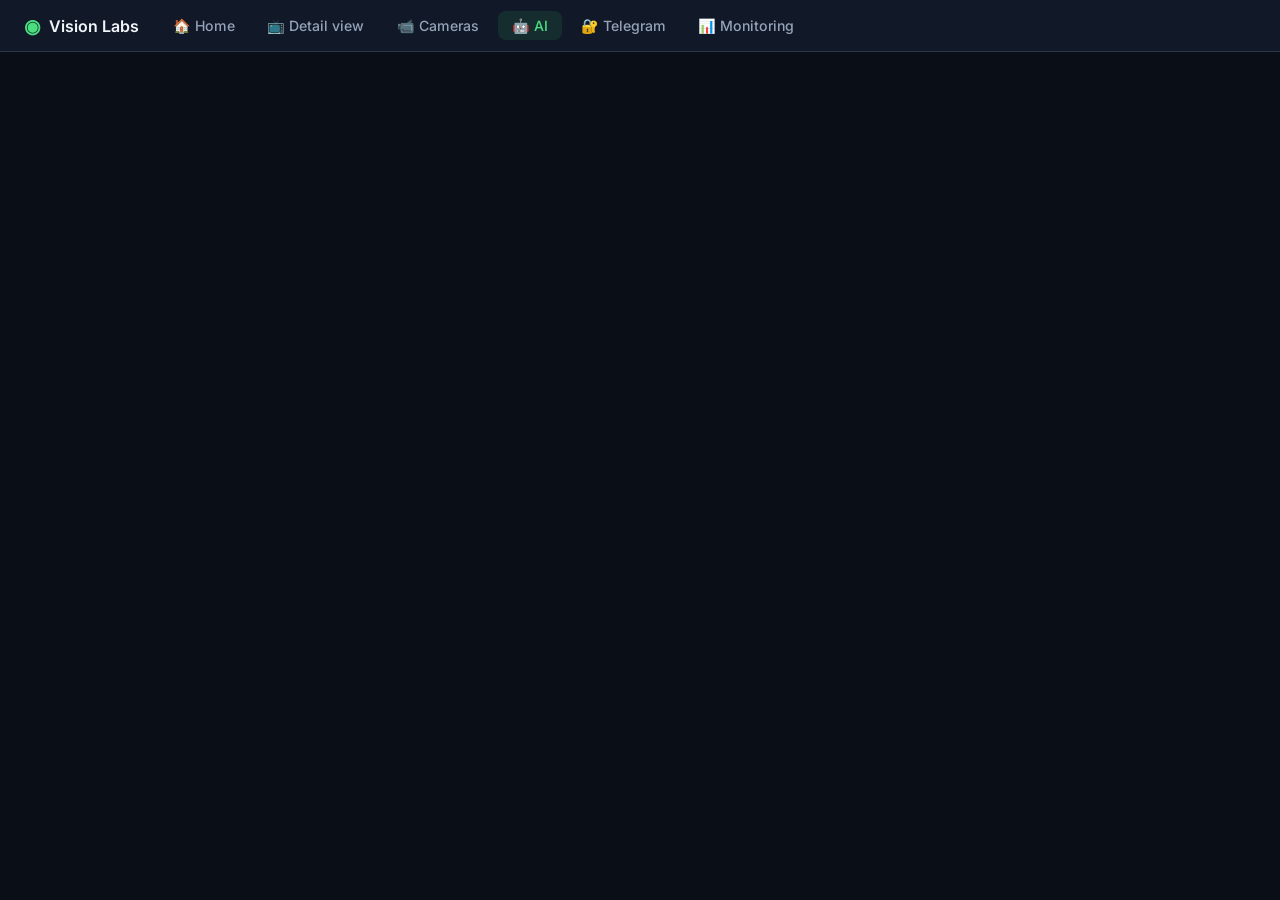
==== commit 39164947: "refactor(dashboard): split style.css (2747 → 13 component files) (#65) style.css had grown to 2747 l" ====
--- a/services/dashboard/static/ai.html
+++ b/services/dashboard/static/ai.html
@@ -7,7 +7,7 @@
     <title>Vision Labs — AI Assistant</title>
     <meta name="description" content="AI-powered security assistant for Vision Labs">
     <link rel="icon" type="image/svg+xml" href="favicon.svg">
-    <link rel="stylesheet" href="css/style.css?v=7">
+    <link rel="stylesheet" href="css/style.css?v=8">
     <link rel="stylesheet" href="css/ai.css?v=2">
 
     <link href="https://fonts.googleapis.com/css2?family=Inter:wght@300;400;500;600;700&display=swap" rel="stylesheet">
--- a/services/dashboard/static/css/style.css
+++ b/services/dashboard/static/css/style.css
@@ -1,2647 +1,32 @@
 /*
- * services/dashboard/static/style.css — Dark security monitoring theme.
+ * services/dashboard/static/css/style.css — Dashboard theme entry point.
  *
- * PURPOSE:
- *   Styling for the Vision Labs dashboard. Dark theme with green accent
- *   colors to match the security/surveillance aesthetic.
+ * This file was 2747 lines and was split into focused component files under
+ * components/ on 2026-05-22. It now contains only the @import chain.
  *
- * LAYOUT:
- *   Header (stats bar) → Main (live view + sidebar)
- *   Sidebar contains: Settings panel + Event feed
+ * Cascade order is preserved relative to the original monolith:
+ *   - Reset/Base/Scrollbar/Buttons live in _base.css (utilities, hoisted)
+ *   - Panel + feature stylesheets follow in their original order
+ *   - responsive.css is imported LAST so its @media queries override every
+ *     component file. Verified safe: the responsive selectors only target
+ *     pre-conditions sections (navbar, panel, sidebar, settings, events,
+ *     live-view, zone-toolbar, wizard-step) — none of conditions, account,
+ *     browse, or feedback. Most overrides use !important anyway.
+ *
+ * Adding a new component? Create components/<name>.css and add it to this
+ * import chain in the position that matches its desired cascade weight.
  */
 
-/* ---------------------------------------------------------------------------
- * Reset & Base
- * --------------------------------------------------------------------------- */
-*,
-*::before,
-*::after {
-    margin: 0;
-    padding: 0;
-    box-sizing: border-box;
-}
-
-:root {
-    /* Color palette — dark security theme */
-    --bg-primary: #0a0e17;
-    --bg-secondary: #111827;
-    --bg-panel: #1a2235;
-    --bg-panel-hover: #1f2937;
-    --border: #2d3748;
-    --border-active: #4ade80;
-
-    --text-primary: #f1f5f9;
-    --text-secondary: #94a3b8;
-    --text-muted: #64748b;
-
-    --accent: #4ade80;
-    /* Green — active / live */
-    --accent-dim: #22c55e;
-    --accent-bg: rgba(74, 222, 128, 0.1);
-    --danger: #ef4444;
-    /* Red — alerts */
-    --danger-bg: rgba(239, 68, 68, 0.1);
-    --warning: #f59e0b;
-    /* Amber — warnings */
-    --success: #4ade80;
-    --info: #38bdf8;
-    --text-dim: #6b7280;
-
-    /* Spacing */
-    --gap: 16px;
-    --radius: 10px;
-    --radius-sm: 6px;
-
-    /* Typography */
-    --font: 'Inter', -apple-system, BlinkMacSystemFont, sans-serif;
-}
-
-html,
-body {
-    height: 100%;
-    font-family: var(--font);
-    background: var(--bg-primary);
-    color: var(--text-primary);
-    overflow-x: hidden;
-    max-width: 100vw;
-    overscroll-behavior-x: none;
-    touch-action: pan-y;
-}
-
-/* Defensive: anything that COULD push wider than the viewport (long URLs
-   in event metadata, JSON-dumped state, etc.) should wrap rather than
-   force a horizontal scroll the user can't reach. `overflow-wrap: anywhere`
-   handles unbreakable strings like RTSP URLs; `word-break: break-word`
-   keeps natural-language paragraphs reading normally. */
-.panel-body,
-.event-item,
-.event-content,
-.event-title,
-.event-meta,
-.setting-hint,
-.face-info,
-.face-name {
-    overflow-wrap: anywhere;
-    min-width: 0;
-}
-
-/* ---------------------------------------------------------------------------
- * Navbar — Top navigation bar with logo, links, and live stats
- * --------------------------------------------------------------------------- */
-.navbar {
-    display: flex;
-    align-items: center;
-    justify-content: space-between;
-    padding: 0 1.5rem;
-    height: 52px;
-    background: var(--bg-secondary);
-    border-bottom: 1px solid var(--border);
-    flex-shrink: 0;
-    /* Stay pinned to the top as the page scrolls. Without this, long pages
-       like Cameras and Monitoring scroll the navbar away on mobile. */
-    position: sticky;
-    top: 0;
-    z-index: 30;
-}
-
-.navbar-left {
-    display: flex;
-    align-items: center;
-    gap: 1.2rem;
-    min-width: 0;
-}
-
-.navbar-brand {
-    display: flex;
-    align-items: center;
-    gap: 0.5rem;
-    text-decoration: none;
-    color: var(--text-primary);
-    font-weight: 600;
-    white-space: nowrap;
-    flex-shrink: 0;
-}
-
-.navbar-logo {
-    color: var(--accent);
-    font-size: 1.2rem;
-}
-
-.navbar-links {
-    display: flex;
-    gap: 0.25rem;
-}
-
-.nav-link {
-    padding: 0.4rem 0.9rem;
-    border-radius: 8px;
-    text-decoration: none;
-    color: var(--text-secondary);
-    font-size: 0.88rem;
-    font-weight: 500;
-    white-space: nowrap;
-    transition: color 0.15s ease, background 0.15s ease;
-    -webkit-tap-highlight-color: transparent;
-}
-
-.nav-link:hover,
-.nav-link:active {
-    color: var(--text-primary);
-    background: #1a2235;
-}
-
-.nav-link--active {
-    color: var(--accent);
-    background: var(--accent-bg);
-}
-
-.navbar-stats {
-    display: flex;
-    align-items: center;
-    gap: 1rem;
-    flex-shrink: 0;
-}
-
-.header-left {
-    display: flex;
-    align-items: center;
-    gap: 16px;
-}
-
-/* Event filter pills — minor desktop hover affordance. Base look is set
-   inline in events.js so the bar renders with no FOUC. */
-.event-filter-pill:hover:not(.active) {
-    background: rgba(96, 165, 250, 0.18) !important;
-    color: #cbd5e1 !important;
-}
-
-.logo {
-    display: flex;
-    align-items: center;
-    gap: 10px;
-}
-
-.logo-icon {
-    font-size: 24px;
-    color: var(--accent);
-    animation: pulse 2s ease-in-out infinite;
-}
-
-@keyframes pulse {
-
-    0%,
-    100% {
-        opacity: 1;
-    }
-
-    50% {
-        opacity: 0.5;
-    }
-}
-
-.logo h1 {
-    font-size: 18px;
-    font-weight: 600;
-    letter-spacing: 0.5px;
-}
-
-.status-badge {
-    padding: 4px 12px;
-    border-radius: 20px;
-    font-size: 12px;
-    font-weight: 500;
-    background: var(--accent-bg);
-    color: var(--accent);
-    border: 1px solid rgba(74, 222, 128, 0.3);
-}
-
-.status-badge.disconnected {
-    background: var(--danger-bg);
-    color: var(--danger);
-    border-color: rgba(239, 68, 68, 0.3);
-}
-
-.header-right {
-    display: flex;
-    gap: 24px;
-}
-
-.stat {
-    display: flex;
-    flex-direction: column;
-    align-items: center;
-    gap: 2px;
-}
-
-.stat-label {
-    font-size: 10px;
-    text-transform: uppercase;
-    letter-spacing: 1px;
-    color: var(--text-muted);
-}
-
-.stat-value {
-    font-size: 16px;
-    font-weight: 600;
-    color: var(--text-primary);
-    font-variant-numeric: tabular-nums;
-}
-
-/* ---------------------------------------------------------------------------
- * Main Layout — Live view + sidebar
- * --------------------------------------------------------------------------- */
-main {
-    display: grid;
-    grid-template-columns: 1fr 360px;
-    gap: var(--gap);
-    padding: var(--gap);
-    height: calc(100vh - 60px);
-    overflow: hidden;
-}
-
-/* ---------------------------------------------------------------------------
- * Panel (shared)
- * --------------------------------------------------------------------------- */
-.panel {
-    background: var(--bg-panel);
-    border: 1px solid var(--border);
-    border-radius: var(--radius);
-    display: flex;
-    flex-direction: column;
-    flex-shrink: 0;
-}
-
-.panel-header {
-    display: flex;
-    align-items: center;
-    justify-content: space-between;
-    padding: 12px 16px;
-    border-bottom: 1px solid var(--border);
-    flex-shrink: 0;
-    cursor: pointer;
-    user-select: none;
-    transition: background 0.2s ease;
-    gap: 8px;
-}
-
-.panel-header:hover {
-    background: rgba(255, 255, 255, 0.03);
-}
-
-.panel-header h2 {
-    font-size: 14px;
-    font-weight: 600;
-    color: var(--text-primary);
-    white-space: nowrap;
-    overflow: hidden;
-    text-overflow: ellipsis;
-    min-width: 0;
-}
-
-/* Collapsible toggle chevron */
-.panel-toggle {
-    font-size: 12px;
-    color: var(--text-muted);
-    transition: transform 0.3s cubic-bezier(0.4, 0, 0.2, 1);
-    margin-left: 8px;
-    flex-shrink: 0;
-}
-
-.panel.collapsed .panel-toggle {
-    transform: rotate(-90deg);
-}
-
-/* Smooth collapsible body */
-.panel-body {
-    padding: 16px;
-    overflow-y: auto;
-    flex: 1;
-    max-height: 300px;
-    transition: max-height 0.35s cubic-bezier(0.4, 0, 0.2, 1),
-        padding 0.35s cubic-bezier(0.4, 0, 0.2, 1),
-        opacity 0.25s ease;
-    opacity: 1;
-}
-
-.panel.collapsed .panel-body {
-    max-height: 0;
-    padding-top: 0;
-    padding-bottom: 0;
-    opacity: 0;
-    overflow: hidden;
-}
-
-.panel.collapsed .panel-header {
-    border-bottom-color: transparent;
-}
-
-/* ---------------------------------------------------------------------------
- * Live View Panel
- * --------------------------------------------------------------------------- */
-.live-view-panel {
-    min-height: 0;
-}
-
-.live-badge {
-    font-size: 12px;
-    font-weight: 600;
-    color: var(--danger);
-    animation: blink 1.5s ease-in-out infinite;
-}
-
-@keyframes blink {
-
-    0%,
-    100% {
-        opacity: 1;
-    }
-
-    50% {
-        opacity: 0.3;
-    }
-}
-
-.video-container {
-    flex: 1;
-    position: relative;
-    display: flex;
-    align-items: center;
-    justify-content: center;
-    background: #000;
-    min-height: 0;
-    overflow: hidden;
-}
-
-.video-container img {
-    width: 100%;
-    height: 100%;
-    object-fit: contain;
-}
-
-#zoneCanvas {
-    position: absolute;
-    top: 0;
-    left: 0;
-    width: 100%;
-    height: 100%;
-    pointer-events: none;
-}
-
-.no-signal {
-    position: absolute;
-    display: flex;
-    flex-direction: column;
-    align-items: center;
-    gap: 12px;
-    color: var(--text-muted);
-}
-
-.no-signal-icon {
-    font-size: 48px;
-    animation: pulse 2s ease-in-out infinite;
-}
-
-.no-signal p {
-    font-size: 14px;
-}
-
-.no-signal.hidden {
-    display: none;
-}
-
-/* ---------------------------------------------------------------------------
- * Sidebar
- * --------------------------------------------------------------------------- */
-.sidebar {
-    display: flex;
-    flex-direction: column;
-    gap: var(--gap);
-    min-height: 0;
-    overflow-y: auto;
-}
-
-/* ---------------------------------------------------------------------------
- * Settings Panel
- * --------------------------------------------------------------------------- */
-.setting {
-    margin-bottom: 20px;
-}
-
-.setting:last-child {
-    margin-bottom: 0;
-}
-
-.setting-header {
-    display: flex;
-    justify-content: space-between;
-    align-items: center;
-    margin-bottom: 8px;
-}
-
-.setting-header label {
-    font-size: 13px;
-    font-weight: 500;
-    color: var(--text-primary);
-}
-
-.setting-value {
-    font-size: 14px;
-    font-weight: 600;
-    color: var(--accent);
-    font-variant-numeric: tabular-nums;
-    min-width: 40px;
-    text-align: right;
-}
-
-.setting-hint {
-    font-size: 11px;
-    color: var(--text-muted);
-    margin-top: 6px;
-}
-
-/* Range slider styling */
-input[type="range"] {
-    width: 100%;
-    height: 6px;
-    -webkit-appearance: none;
-    appearance: none;
-    background: var(--border);
-    border-radius: 3px;
-    outline: none;
-    cursor: pointer;
-}
-
-input[type="range"]::-webkit-slider-thumb {
-    -webkit-appearance: none;
-    appearance: none;
-    width: 18px;
-    height: 18px;
-    background: var(--accent);
-    border-radius: 50%;
-    cursor: pointer;
-    border: 2px solid var(--bg-panel);
-    box-shadow: 0 0 8px rgba(74, 222, 128, 0.4);
-    transition: transform 0.15s ease;
-}
-
-input[type="range"]::-webkit-slider-thumb:hover {
-    transform: scale(1.2);
-}
-
-input[type="range"]::-moz-range-thumb {
-    width: 18px;
-    height: 18px;
-    background: var(--accent);
-    border-radius: 50%;
-    cursor: pointer;
-    border: 2px solid var(--bg-panel);
-    box-shadow: 0 0 8px rgba(74, 222, 128, 0.4);
-}
-
-/* ---------------------------------------------------------------------------
- * Events Panel
- * --------------------------------------------------------------------------- */
-.events-panel {
-    min-height: 0;
-}
-
-.event-count {
-    font-size: 12px;
-    color: var(--text-muted);
-}
-
-.event-list {
-    display: flex;
-    flex-direction: column;
-    gap: 8px;
-    padding: 12px;
-}
-
-.event-item {
-    display: flex;
-    align-items: flex-start;
-    gap: 10px;
-    padding: 12px 14px;
-    background: var(--bg-secondary);
-    border-radius: var(--radius-sm);
-    border-left: 3px solid transparent;
-    border: 1px solid var(--border);
-    border-left: 3px solid transparent;
-    transition: background 0.2s ease;
-    animation: slideIn 0.3s ease;
-}
-
-@keyframes slideIn {
-    from {
-        opacity: 0;
-        transform: translateY(-8px);
-    }
-
-    to {
-        opacity: 1;
-        transform: translateY(0);
-    }
-}
-
-.event-item.appeared {
-    border-left-color: var(--accent);
-}
-
-.event-item.left {
-    border-left-color: var(--warning);
-}
-
-.event-icon {
-    font-size: 18px;
-    flex-shrink: 0;
-    margin-top: 1px;
-}
-
-.event-photo {
-    width: 32px;
-    height: 32px;
-    border-radius: 50%;
-    object-fit: cover;
-    border: 2px solid #06b6d4;
-    flex-shrink: 0;
-    cursor: pointer;
-    transition: transform 0.15s ease, box-shadow 0.15s ease;
-}
-
-.event-photo:hover {
-    transform: scale(1.15);
-    box-shadow: 0 0 8px rgba(6, 182, 212, 0.5);
-}
-
-/* ---------------------------------------------------------------------------
- * Event Photo Lightbox Modal
- * --------------------------------------------------------------------------- */
-.event-photo-modal {
-    position: fixed;
-    inset: 0;
-    display: flex;
-    align-items: center;
-    justify-content: center;
-    z-index: 2000;
-}
-
-.event-photo-backdrop {
-    position: absolute;
-    inset: 0;
-    background: rgba(0, 0, 0, 0.8);
-    backdrop-filter: blur(8px);
-    cursor: pointer;
-}
-
-.event-photo-content {
-    position: relative;
-    z-index: 1;
-    display: flex;
-    flex-direction: column;
-    align-items: center;
-    gap: 12px;
-    animation: captureFlash 0.3s ease;
-}
-
-.event-photo-content img {
-    max-width: 90vw;
-    max-height: 75vh;
-    border-radius: var(--radius);
-    border: 2px solid var(--border);
-    box-shadow: 0 20px 60px rgba(0, 0, 0, 0.6);
-    object-fit: contain;
-}
-
-.event-photo-caption {
-    font-size: 14px;
-    font-weight: 600;
-    color: var(--text-primary);
-    background: var(--bg-panel);
-    padding: 6px 16px;
-    border-radius: 20px;
-    border: 1px solid var(--border);
-}
-
-.event-content {
-    flex: 1;
-    min-width: 0;
-}
-
-.event-title {
-    font-size: 14px;
-    font-weight: 600;
-    color: var(--text-primary);
-    margin-bottom: 4px;
-}
-
-.event-meta {
-    font-size: 12px;
-    color: var(--text-secondary);
-    line-height: 1.4;
-}
-
-.empty-state {
-    text-align: center;
-    color: var(--text-muted);
-    font-size: 13px;
-    padding: 24px 0;
-}
-
-/* ---------------------------------------------------------------------------
- * Known Faces Panel
- * --------------------------------------------------------------------------- */
-.face-count {
-    font-size: 12px;
-    color: var(--text-muted);
-}
-
-.enroll-form {
-    display: flex;
-    gap: 8px;
-    margin-bottom: 8px;
-}
-
-.enroll-input {
-    flex: 1;
-    padding: 8px 12px;
-    background: var(--bg-secondary);
-    border: 1px solid var(--border);
-    border-radius: var(--radius-sm);
-    color: var(--text-primary);
-    font-family: var(--font);
-    font-size: 13px;
-    outline: none;
-    transition: border-color 0.2s ease;
-}
-
-.enroll-input:focus {
-    border-color: var(--accent);
-}
-
-.enroll-input::placeholder {
-    color: var(--text-muted);
-}
-
-.enroll-btn {
-    padding: 8px 16px;
-    background: linear-gradient(135deg, #06b6d4, #0891b2);
-    border: none;
-    border-radius: var(--radius-sm);
-    color: white;
-    font-family: var(--font);
-    font-size: 13px;
-    font-weight: 600;
-    cursor: pointer;
-    white-space: nowrap;
-    transition: all 0.2s ease;
-}
-
-.enroll-btn:hover {
-    background: linear-gradient(135deg, #22d3ee, #06b6d4);
-    transform: translateY(-1px);
-    box-shadow: 0 4px 12px rgba(6, 182, 212, 0.3);
-}
-
-.enroll-btn:active {
-    transform: translateY(0);
-}
-
-.enroll-btn:disabled {
-    opacity: 0.5;
-    cursor: not-allowed;
-    transform: none;
-}
-
-.face-gallery {
-    display: flex;
-    flex-direction: column;
-    gap: 8px;
-    margin-top: 12px;
-}
-
-.face-card {
-    display: flex;
-    align-items: center;
-    gap: 12px;
-    padding: 10px 12px;
-    background: var(--bg-secondary);
-    border-radius: var(--radius-sm);
-    border-left: 3px solid #06b6d4;
-    animation: slideIn 0.3s ease;
-}
-
-.face-card img {
-    width: 40px;
-    height: 40px;
-    border-radius: 50%;
-    object-fit: cover;
-    border: 2px solid #06b6d4;
-}
-
-.face-card .face-info {
-    flex: 1;
-    min-width: 0;
-}
-
-.face-card .face-name {
-    font-size: 13px;
-    font-weight: 600;
-    color: var(--text-primary);
-}
-
-.face-card .face-date {
-    font-size: 11px;
-    color: var(--text-muted);
-}
-
-.face-card .face-demo {
-    display: inline-block;
-    margin-top: 4px;
-    padding: 1px 6px;
-    background: rgba(56, 189, 248, 0.12);
-    color: #38bdf8;
-    font-size: 10px;
-    font-weight: 600;
-    letter-spacing: 0.3px;
-    border-radius: 4px;
-    border: 1px solid rgba(56, 189, 248, 0.25);
-    cursor: help;
-}
-
-.face-card .face-demo-pinned {
-    background: rgba(250, 204, 21, 0.14);
-    color: #facc15;
-    border-color: rgba(250, 204, 21, 0.3);
-}
-
-.face-card .face-actions {
-    display: flex;
-    gap: 2px;
-}
-
-.face-card .face-edit {
-    background: none;
-    border: none;
-    color: var(--text-muted);
-    cursor: pointer;
-    font-size: 14px;
-    padding: 4px 6px;
-    border-radius: var(--radius-sm);
-    transition: all 0.2s ease;
-}
-
-.face-card .face-edit:hover {
-    background: rgba(56, 189, 248, 0.1);
-    color: #38bdf8;
-}
-
-.face-card .face-delete {
-    background: none;
-    border: none;
-    color: var(--text-muted);
-    cursor: pointer;
-    font-size: 16px;
-    padding: 4px 8px;
-    border-radius: var(--radius-sm);
-    transition: all 0.2s ease;
-}
-
-.face-card .face-delete:hover {
-    color: var(--danger);
-    background: var(--danger-bg);
-}
-
-.enroll-status {
-    padding: 8px 12px;
-    border-radius: var(--radius-sm);
-    font-size: 12px;
-    margin-top: 8px;
-    animation: slideIn 0.3s ease;
-}
-
-.enroll-status.success {
-    background: var(--accent-bg);
-    color: var(--accent);
-    border: 1px solid rgba(74, 222, 128, 0.3);
-}
-
-.enroll-status.error {
-    background: var(--danger-bg);
-    color: var(--danger);
-    border: 1px solid rgba(239, 68, 68, 0.3);
-}
-
-/* Enrollment preview card */
-.enroll-preview {
-    margin-top: 10px;
-    padding: 12px;
-    background: var(--bg-secondary);
-    border-radius: var(--radius-sm);
-    border: 1px solid #06b6d4;
-    animation: slideIn 0.3s ease;
-}
-
-.preview-content {
-    display: flex;
-    align-items: center;
-    gap: 12px;
-}
-
-.preview-face {
-    width: 64px;
-    height: 64px;
-    border-radius: 8px;
-    object-fit: cover;
-    border: 2px solid #06b6d4;
-}
-
-.preview-info {
-    flex: 1;
-}
-
-.preview-name {
-    font-size: 13px;
-    color: var(--text-primary);
-    margin-bottom: 8px;
-}
-
-.preview-actions {
-    display: flex;
-    gap: 8px;
-}
-
-.confirm-btn,
-.cancel-btn {
-    padding: 6px 14px;
-    border: none;
-    border-radius: var(--radius-sm);
-    font-family: var(--font);
-    font-size: 12px;
-    font-weight: 600;
-    cursor: pointer;
-    transition: all 0.2s ease;
-}
-
-.confirm-btn {
-    background: var(--accent);
-    color: var(--bg-primary);
-}
-
-.confirm-btn:hover {
-    background: var(--accent-dim);
-    transform: translateY(-1px);
-}
-
-.cancel-btn {
-    background: var(--border);
-    color: var(--text-secondary);
-}
-
-.cancel-btn:hover {
-    background: var(--bg-panel-hover);
-}
-
-.preview-note {
-    font-size: 11px;
-    color: var(--warning);
-    margin-bottom: 8px;
-}
-
-/* Unknown face cards */
-.unknown-card {
-    border-left: 2px solid #f59e0b;
-}
-
-.unknown-label {
-    color: #f59e0b !important;
-}
-
-.unknown-actions {
-    display: flex;
-    gap: 4px;
-    align-items: center;
-}
-
-.label-btn {
-    background: none;
-    border: 1px solid rgba(245, 158, 11, 0.3);
-    color: #f59e0b;
-    padding: 3px 6px;
-    border-radius: var(--radius-sm);
-    cursor: pointer;
-    font-size: 12px;
-    transition: all 0.2s ease;
-}
-
-.label-btn:hover {
-    background: rgba(245, 158, 11, 0.15);
-    border-color: #f59e0b;
-}
-
-/* ---------------------------------------------------------------------------
- * Scrollbar
- * --------------------------------------------------------------------------- */
-::-webkit-scrollbar {
-    width: 6px;
-}
-
-::-webkit-scrollbar-track {
-    background: transparent;
-}
-
-::-webkit-scrollbar-thumb {
-    background: var(--border);
-    border-radius: 3px;
-}
-
-::-webkit-scrollbar-thumb:hover {
-    background: var(--text-muted);
-}
-
-
-/* ---------------------------------------------------------------------------
- * Zone Canvas Overlay
- * --------------------------------------------------------------------------- */
-#zoneCanvas {
-    position: absolute;
-    top: 0;
-    left: 0;
-    pointer-events: none;
-    z-index: 10;
-}
-
-/* ---------------------------------------------------------------------------
- * Zone Controls
- * --------------------------------------------------------------------------- */
-.live-view-controls {
-    display: flex;
-    align-items: center;
-    gap: 12px;
-}
-
-.zone-toggle-btn {
-    background: var(--bg-panel-hover);
-    color: var(--text-secondary);
-    border: 1px solid var(--border);
-    padding: 4px 12px;
-    border-radius: var(--radius-sm);
-    font-family: var(--font);
-    font-size: 12px;
-    font-weight: 500;
-    cursor: pointer;
-    transition: all 0.2s ease;
-}
-
-.zone-toggle-btn:hover {
-    background: var(--border);
-    color: var(--text-primary);
-}
-
-.zone-toggle-btn.active {
-    background: rgba(59, 130, 246, 0.2);
-    color: #60a5fa;
-    border-color: rgba(59, 130, 246, 0.4);
-    box-shadow: 0 0 8px rgba(59, 130, 246, 0.2);
-}
-
-/* ---------------------------------------------------------------------------
- * Zone Toolbar
- * --------------------------------------------------------------------------- */
-.zone-toolbar {
-    display: flex;
-    align-items: center;
-    gap: 8px;
-    padding: 10px 16px;
-    background: var(--bg-panel);
-    border-top: 1px solid var(--border);
-    flex-wrap: wrap;
-}
-
-.zone-name-input {
-    background: var(--bg-primary);
-    border: 1px solid var(--border);
-    color: var(--text-primary);
-    padding: 6px 10px;
-    border-radius: var(--radius-sm);
-    font-family: var(--font);
-    font-size: 13px;
-    width: 140px;
-}
-
-.zone-name-input:focus {
-    outline: none;
-    border-color: #3b82f6;
-    box-shadow: 0 0 0 2px rgba(59, 130, 246, 0.2);
-}
-
-.zone-select {
-    background: var(--bg-primary);
-    border: 1px solid var(--border);
-    color: var(--text-primary);
-    padding: 6px 8px;
-    border-radius: var(--radius-sm);
-    font-family: var(--font);
-    font-size: 12px;
-    cursor: pointer;
-}
-
-.zone-select:focus {
-    outline: none;
-    border-color: #3b82f6;
-}
-
-.zone-save-btn {
-    background: linear-gradient(135deg, #3b82f6, #2563eb);
-    color: white;
-    border: none;
-    padding: 6px 14px;
-    border-radius: var(--radius-sm);
-    font-family: var(--font);
-    font-size: 12px;
-    font-weight: 600;
-    cursor: pointer;
-    transition: all 0.2s ease;
-}
-
-.zone-save-btn:hover:not(:disabled) {
-    background: linear-gradient(135deg, #60a5fa, #3b82f6);
-    transform: translateY(-1px);
-    box-shadow: 0 4px 12px rgba(59, 130, 246, 0.3);
-}
-
-.zone-save-btn:disabled {
-    opacity: 0.4;
-    cursor: not-allowed;
-}
-
-.zone-cancel-btn {
-    background: var(--border);
-    color: var(--text-secondary);
-    border: none;
-    padding: 6px 10px;
-    border-radius: var(--radius-sm);
-    font-family: var(--font);
-    font-size: 12px;
-    cursor: pointer;
-    transition: all 0.2s ease;
-}
-
-.zone-cancel-btn:hover {
-    background: var(--bg-panel-hover);
-    color: var(--danger);
-}
-
-.zone-hint {
-    font-size: 11px;
-    color: var(--text-muted);
-    flex: 1;
-    min-width: 200px;
-}
-
-/* ---------------------------------------------------------------------------
- * Zone List Panel (Sidebar)
- * --------------------------------------------------------------------------- */
-.zone-card {
-    display: flex;
-    align-items: center;
-    justify-content: space-between;
-    padding: 8px 10px;
-    background: var(--bg-primary);
-    border-radius: var(--radius-sm);
-    margin-bottom: 6px;
-    border: 1px solid var(--border);
-    transition: border-color 0.2s ease;
-}
-
-.zone-card:hover {
-    border-color: var(--text-muted);
-}
-
-.zone-card-info {
-    display: flex;
-    align-items: center;
-    gap: 8px;
-    min-width: 0;
-}
-
-.zone-card-dot {
-    width: 10px;
-    height: 10px;
-    border-radius: 50%;
-    flex-shrink: 0;
-}
-
-.zone-card-name {
-    font-size: 13px;
-    font-weight: 500;
-    color: var(--text-primary);
-    white-space: nowrap;
-    overflow: hidden;
-    text-overflow: ellipsis;
-}
-
-.zone-card-level {
-    font-size: 11px;
-    color: var(--text-muted);
-    white-space: nowrap;
-}
-
-.zone-card-actions {
-    display: flex;
-    gap: 2px;
-    align-items: center;
-}
-
-.zone-card-edit,
-.zone-card-delete {
-    background: none;
-    border: none;
-    cursor: pointer;
-    font-size: 14px;
-    padding: 2px 6px;
-    border-radius: var(--radius-sm);
-    opacity: 0.5;
-    transition: all 0.2s ease;
-}
-
-.zone-card-edit:hover {
-    opacity: 1;
-    background: rgba(59, 130, 246, 0.15);
-}
-
-.zone-card-delete:hover {
-    opacity: 1;
-    background: var(--danger-bg);
-}
-
-.zone-count {
-    font-size: 12px;
-    color: var(--text-muted);
-}
-
-/* ---------------------------------------------------------------------------
- * Label Unknown Modal
- * --------------------------------------------------------------------------- */
-.label-modal-overlay {
-    position: fixed;
-    inset: 0;
-    background: rgba(0, 0, 0, 0.7);
-    backdrop-filter: blur(4px);
-    display: flex;
-    align-items: center;
-    justify-content: center;
-    z-index: 1000;
-}
-
-.label-modal {
-    background: var(--bg-secondary);
-    border: 1px solid var(--border);
-    border-radius: var(--radius-lg);
-    padding: 24px;
-    width: 340px;
-    max-width: 90vw;
-    /* Cap height to the viewport (minus a comfortable gutter so the rounded
-       corners + shadow stay visible) and scroll inside when content like
-       a long AI description or the absorbed-faces grid overflows. The
-       overlay itself is `display: flex; align-items: center` so the modal
-       stays centered while it grows up to this cap. */
-    max-height: calc(100vh - 2rem);
-    overflow-y: auto;
-    overscroll-behavior: contain;
-    -webkit-overflow-scrolling: touch;
-    box-shadow: 0 20px 60px rgba(0, 0, 0, 0.5);
-}
-
-.label-modal h3 {
-    margin: 0 0 16px 0;
-    font-size: 16px;
-    color: var(--text-primary);
-}
-
-.label-modal-photo {
-    width: 112px;
-    height: 112px;
-    border-radius: var(--radius-md);
-    object-fit: cover;
-    display: block;
-    margin: 0 auto 16px;
-    border: 2px solid var(--border);
-}
-
-.label-modal-options {
-    display: flex;
-    flex-direction: column;
-    gap: 8px;
-}
-
-.label-modal-options label {
-    font-size: 12px;
-    color: var(--text-muted);
-    text-transform: uppercase;
-    letter-spacing: 0.5px;
-}
-
-.label-modal-select,
-.label-modal-input {
-    width: 100%;
-    padding: 8px 12px;
-    background: var(--bg-primary);
-    color: var(--text-primary);
-    border: 1px solid var(--border);
-    border-radius: var(--radius-sm);
-    font-size: 14px;
-    font-family: var(--font);
-    outline: none;
-}
-
-.label-modal-select:focus,
-.label-modal-input:focus {
-    border-color: var(--accent);
-}
-
-.label-modal-divider {
-    text-align: center;
-    color: var(--text-muted);
-    font-size: 12px;
-    padding: 4px 0;
-}
-
-.label-modal-actions {
-    display: flex;
-    gap: 8px;
-    margin-top: 16px;
-}
-
-.label-modal-save,
-.label-modal-cancel {
-    flex: 1;
-    padding: 8px 12px;
-    border: 1px solid var(--border);
-    border-radius: var(--radius-sm);
-    font-size: 13px;
-    cursor: pointer;
-    font-family: var(--font);
-}
-
-.label-modal-save {
-    background: var(--accent);
-    color: #fff;
-    border-color: var(--accent);
-}
-
-.label-modal-save:hover {
-    filter: brightness(1.15);
-}
-
-.label-modal-cancel {
-    background: var(--bg-primary);
-    color: var(--text-secondary);
-}
-
-.label-modal-cancel:hover {
-    background: var(--border);
-}
-
-/* ---------------------------------------------------------------------------
- * Mobile Responsive — Stack layout vertically on small screens
- * --------------------------------------------------------------------------- */
-@media (max-width: 768px) {
-    body {
-        overflow: auto;
-    }
-
-    /* Navbar: stack vertically — brand on row 1, links on row 2 (scrollable
-       horizontally so nothing ever gets cut off), stats on row 3. */
-    .navbar {
-        flex-wrap: wrap;
-        height: auto;
-        padding: 8px 12px;
-        gap: 4px;
-    }
-
-    .navbar-left {
-        gap: 0.5rem;
-        flex-wrap: wrap;
-        width: 100%;
-        min-width: 0;
-    }
-
-    /* Hide status badge on mobile to save space */
-    .navbar-left>.status-badge {
-        display: none;
-    }
-
-    .navbar-brand {
-        flex-shrink: 0;
-    }
-
-    /* Event-filter pills wrap on a fresh row at mobile width and get a
-       slightly tighter touch target. The pill base styles live inline in
-       the bar's innerHTML for portability; this just tunes mobile. */
-    .event-filter-bar { gap: 4px !important; }
-    .event-filter-pill { font-size: 11px !important; padding: 5px 9px !important; }
-
-    /* Nav links get their own full-width row, scroll horizontally if
-       the link count outgrows the viewport. Prevents any link (like
-       Monitoring) from being clipped at narrow widths. */
-    .navbar-links {
-        flex: 1 1 100%;
-        gap: 4px;
-        flex-wrap: nowrap;
-        overflow-x: auto;
-        overflow-y: hidden;
-        -webkit-overflow-scrolling: touch;
-        scroll-snap-type: x proximity;
-        scrollbar-width: none;          /* Firefox */
-        padding-bottom: 2px;
-    }
-    .navbar-links::-webkit-scrollbar {
-        display: none;                  /* Chrome/Safari */
-    }
-
-    .nav-link {
-        padding: 0.4rem 0.7rem;
-        font-size: 0.82rem;
-        /* Larger touch target */
-        min-height: 36px;
-        display: flex;
-        align-items: center;
-        flex-shrink: 0;                 /* never let a link compress */
-        scroll-snap-align: start;
-    }
-
-    /* Stats bar: full width second row */
-    .navbar-stats {
-        width: 100%;
-        justify-content: space-around;
-        padding: 4px 0 2px;
-        border-top: 1px solid var(--border);
-        gap: 0;
-    }
-
-    .stat-label {
-        font-size: 8px;
-    }
-
-    .stat-value {
-        font-size: 13px;
-    }
-
-    main {
-        grid-template-columns: 1fr;
-        height: auto;
-        overflow: visible;
-    }
-
-    .live-view-panel {
-        min-height: 300px;
-    }
-
-    .video-container {
-        min-height: 250px;
-    }
-
-    .sidebar {
-        overflow: visible;
-    }
-
-    .panel-body {
-        max-height: 400px;
-    }
-
-    .zone-toolbar {
-        flex-wrap: wrap;
-        gap: 6px;
-    }
-
-    .zone-name-input {
-        width: 100px;
-    }
-
-    /* Touch-friendly: prevent accidental zoom on double-tap */
-    .panel-header {
-        min-height: 44px;
-    }
-
-    /* Smoother touch scrolling */
-    .panel-body,
-    .sidebar,
-    .event-list {
-        -webkit-overflow-scrolling: touch;
-    }
-
-    /* Sidebar must be allowed to shrink — without an explicit min-width: 0,
-       a flex/grid child defaults to min-content which is the widest
-       UNBREAKABLE word in its descendants. That's enough to push the
-       sidebar (and therefore main) wider than the viewport on phones. */
-    .sidebar {
-        min-width: 0;
-        max-width: 100%;
-    }
-
-    /* Panels must not refuse to shrink. `flex-shrink: 0` on .panel was
-       fine on desktop where they live inside an explicit grid track,
-       but on mobile (single-column grid) it means a wide child can
-       balloon the panel past the viewport. */
-    .panel {
-        flex-shrink: 1;
-        max-width: 100%;
-    }
-
-    /* Live-view header buttons get cramped when the camera name is long
-       ("📹 Live View — basement"). Allow the controls row to wrap below
-       the title rather than force everything onto one line. */
-    .panel-header {
-        flex-wrap: wrap;
-    }
-    .live-view-controls {
-        gap: 6px;
-        flex-wrap: wrap;
-    }
-
-    /* iOS auto-zooms on focus when input font-size < 16px. Force ≥16px on
-       all text-entry controls so the viewport stays put when the keyboard
-       opens. (Smaller visual sizing can be done via padding/width instead.) */
-    input[type="text"],
-    input[type="password"],
-    input[type="number"],
-    input[type="search"],
-    input[type="email"],
-    select,
-    textarea {
-        font-size: 16px;
-    }
-
-    /* Settings + setup wizard 3-column retention grid stacks on narrow phones.
-       Three side-by-side number inputs on a 360px-wide screen makes the
-       labels overlap and is hard to tap. Stack them. */
-    .settings-panel .panel-body > div > div[style*="grid-template-columns:1fr 1fr 1fr"],
-    .wizard-step div[style*="grid-template-columns:1fr 1fr 1fr"] {
-        grid-template-columns: 1fr !important;
-    }
-}
-
-/* Very narrow phones (<= 400 px wide). At this size the live-view header
-   becomes the tightest squeeze — kill the "LIVE" badge text (the red dot
-   already conveys live state via animation in app.js if we want it). */
-@media (max-width: 400px) {
-    .live-badge {
-        font-size: 9px;
-    }
-    .panel-header {
-        padding: 10px 12px;
-    }
-    main {
-        padding: 8px;
-    }
-}
-
-/* ---------------------------------------------------------------------------
- * Conditions Panel — Time periods + weather
- * --------------------------------------------------------------------------- */
-.conditions-period {
-    font-size: 0.75rem;
-    font-weight: 600;
-    padding: 3px 10px;
-    border-radius: 999px;
-    text-transform: uppercase;
-    letter-spacing: 0.05em;
-}
-
-.conditions-period.period-daytime {
-    background: rgba(250, 204, 21, 0.15);
-    color: #facc15;
-}
-
-.conditions-period.period-twilight {
-    background: rgba(251, 146, 60, 0.15);
-    color: #fb923c;
-}
-
-.conditions-period.period-night {
-    background: rgba(96, 165, 250, 0.15);
-    color: #60a5fa;
-}
-
-.conditions-period.period-late_night {
-    background: rgba(147, 130, 220, 0.15);
-    color: #9382dc;
-}
-
-/* Night Watch Icon — animated eye shown during night/late_night */
-.night-watch-icon {
-    display: none;
-    position: relative;
-    font-size: 0.85rem;
-    cursor: help;
-    animation: nightWatchPulse 2s ease-in-out infinite;
-    filter: drop-shadow(0 0 4px rgba(96, 165, 250, 0.6));
-}
-
-.night-watch-icon.visible {
-    display: inline-flex;
-    align-items: center;
-}
-
-@keyframes nightWatchPulse {
-
-    0%,
-    100% {
-        filter: drop-shadow(0 0 4px rgba(96, 165, 250, 0.4));
-        opacity: 0.85;
-    }
-
-    50% {
-        filter: drop-shadow(0 0 10px rgba(96, 165, 250, 0.9));
-        opacity: 1;
-    }
-}
-
-/* Tooltip */
-.night-watch-icon::after {
-    content: "Suppression disabled — all detections alert during night hours";
-    position: absolute;
-    bottom: calc(100% + 8px);
-    right: 0;
-    background: var(--bg-panel);
-    color: var(--text-primary);
-    border: 1px solid rgba(96, 165, 250, 0.4);
-    padding: 8px 12px;
-    border-radius: var(--radius-sm);
-    font-size: 0.7rem;
-    font-weight: 500;
-    width: max-content;
-    max-width: 220px;
-    white-space: normal;
-    line-height: 1.4;
-    opacity: 0;
-    pointer-events: none;
-    transition: opacity 0.2s ease;
-    box-shadow: 0 4px 16px rgba(0, 0, 0, 0.4);
-    z-index: 100;
-}
-
-.night-watch-icon:hover::after,
-.night-watch-icon:focus::after,
-.night-watch-icon:active::after {
-    opacity: 1;
-}
-
-.conditions-grid {
-    display: grid;
-    grid-template-columns: 1fr 1fr;
-    gap: 8px;
-    margin-bottom: 12px;
-}
-
-.condition-item {
-    display: flex;
-    flex-direction: column;
-    align-items: center;
-    gap: 2px;
-    padding: 8px 4px;
-    background: var(--bg-secondary);
-    border-radius: var(--radius-sm);
-    border: 1px solid var(--border);
-}
-
-.condition-icon {
-    font-size: 1.2rem;
-}
-
-.condition-label {
-    font-size: 0.65rem;
-    color: var(--text-muted);
-    text-transform: uppercase;
-    letter-spacing: 0.05em;
-}
-
-.condition-value {
-    font-size: 0.85rem;
-    font-weight: 600;
-    color: var(--text-primary);
-}
-
-.conditions-schedule {
-    display: flex;
-    flex-direction: column;
-    gap: 3px;
-}
-
-.schedule-row {
-    display: flex;
-    align-items: center;
-    justify-content: space-between;
-    padding: 5px 8px;
-    border-radius: var(--radius-sm);
-    font-size: 0.75rem;
-    color: var(--text-secondary);
-    border: 1px solid transparent;
-    transition: all 0.2s ease;
-}
-
-.schedule-row.active {
-    background: rgba(74, 222, 128, 0.08);
-    border-color: var(--accent);
-    color: var(--text-primary);
-}
-
-.schedule-row.active .schedule-name {
-    color: var(--accent);
-    font-weight: 600;
-}
-
-.schedule-name {
-    display: flex;
-    align-items: center;
-    gap: 6px;
-}
-
-.schedule-time {
-    font-family: 'Inter', monospace;
-    font-size: 0.7rem;
-    color: var(--text-muted);
-}
-
-.schedule-row.active .schedule-time {
-    color: var(--text-secondary);
-}
-
-/* ---------------------------------------------------------------------------
- * Buttons
- * --------------------------------------------------------------------------- */
-.btn {
-    display: inline-flex;
-    align-items: center;
-    justify-content: center;
-    gap: 6px;
-    padding: 10px 18px;
-    border: 1px solid var(--border);
-    border-radius: var(--radius-sm);
-    background: var(--bg-secondary);
-    color: var(--text-primary);
-    font-size: 0.85rem;
-    font-weight: 500;
-    cursor: pointer;
-    transition: all 0.2s ease;
-    width: 100%;
-}
-
-.btn:hover:not(:disabled) {
-    background: var(--bg-panel-hover);
-    border-color: var(--accent);
-}
-
-.btn:active:not(:disabled) {
-    transform: scale(0.98);
-}
-
-.btn:disabled {
-    opacity: 0.4;
-    cursor: not-allowed;
-}
-
-.btn-primary {
-    background: var(--accent-bg);
-    border-color: var(--accent-dim);
-    color: var(--accent);
-}
-
-.btn-primary:hover:not(:disabled) {
-    background: rgba(74, 222, 128, 0.2);
-    border-color: var(--accent);
-}
-
-/* ---------------------------------------------------------------------------
- * Notification panel
- * --------------------------------------------------------------------------- */
-.notification-status {
-    font-size: 0.75rem;
-    font-weight: 500;
-    color: var(--text-muted);
-}
-
-.notification-result {
-    font-weight: 500;
-}
-
-/* ---------------------------------------------------------------------------
- * Account Panel
- * --------------------------------------------------------------------------- */
-.auth-username {
-    font-size: 12px;
-    color: var(--text-muted);
-    font-weight: 500;
-}
-
-.setting-label {
-    display: block;
-    font-size: 13px;
-    font-weight: 500;
-    color: var(--text-primary);
-    margin-bottom: 6px;
-}
-
-.setting-input {
-    width: 100%;
-    padding: 10px 12px;
-    background: var(--bg-secondary);
-    border: 1px solid var(--border);
-    border-radius: var(--radius-sm);
-    color: var(--text-primary);
-    font-size: 14px;
-    font-family: inherit;
-    outline: none;
-    transition: border-color 0.2s ease, box-shadow 0.2s ease;
-}
-
-.setting-input:focus {
-    border-color: var(--accent);
-    box-shadow: 0 0 0 3px var(--accent-bg);
-}
-
-.setting-input::placeholder {
-    color: var(--text-muted);
-}
-
-.auth-msg {
-    font-size: 12px;
-    font-weight: 500;
-    margin-top: 8px;
-    min-height: 16px;
-}
-
-.auth-msg.success {
-    color: var(--accent);
-}
-
-.auth-msg.error {
-    color: var(--danger);
-}
-
-.btn-danger {
-    background: var(--danger-bg);
-    border-color: var(--danger);
-    color: var(--danger);
-}
-
-.btn-danger:hover:not(:disabled) {
-    background: rgba(239, 68, 68, 0.2);
-    border-color: var(--danger);
-}
-
-/* ---------------------------------------------------------------------------
- * Enrollment Wizard Modal
- * --------------------------------------------------------------------------- */
-.wizard-overlay {
-    position: fixed;
-    inset: 0;
-    background: rgba(0, 0, 0, 0.7);
-    backdrop-filter: blur(4px);
-    display: flex;
-    align-items: center;
-    justify-content: center;
-    z-index: 1000;
-    opacity: 0;
-    transition: opacity 0.3s ease;
-}
-
-.wizard-overlay.visible {
-    opacity: 1;
-}
-
-.wizard-modal {
-    background: var(--bg-panel);
-    border: 1px solid var(--border);
-    border-radius: 16px;
-    width: 90%;
-    max-width: 420px;
-    overflow: hidden;
-    transform: translateY(20px) scale(0.95);
-    transition: transform 0.3s ease;
-}
-
-.wizard-overlay.visible .wizard-modal {
-    transform: translateY(0) scale(1);
-}
-
-.wizard-header {
-    display: flex;
-    justify-content: space-between;
-    align-items: center;
-    padding: 16px 20px;
-    border-bottom: 1px solid var(--border);
-}
-
-.wizard-header h3 {
-    font-size: 16px;
-    font-weight: 600;
-    color: var(--text-primary);
-}
-
-.wizard-header span {
-    color: var(--accent);
-}
-
-.wizard-close {
-    background: none;
-    border: none;
-    color: var(--text-muted);
-    font-size: 18px;
-    cursor: pointer;
-    padding: 4px 8px;
-    border-radius: 4px;
-    transition: all 0.15s ease;
-}
-
-.wizard-close:hover {
-    color: var(--text-primary);
-    background: var(--bg-panel-hover);
-}
-
-/* Step indicators */
-.wizard-steps {
-    display: flex;
-    justify-content: center;
-    gap: 8px;
-    padding: 16px 20px 8px;
-}
-
-.wizard-step {
-    display: flex;
-    flex-direction: column;
-    align-items: center;
-    gap: 4px;
-    opacity: 0.4;
-    transition: all 0.3s ease;
-}
-
-.wizard-step.active {
-    opacity: 1;
-}
-
-.wizard-step.done {
-    opacity: 0.8;
-}
-
-.wizard-step.skipped {
-    opacity: 0.3;
-}
-
-.step-dot {
-    width: 10px;
-    height: 10px;
-    border-radius: 50%;
-    background: var(--border);
-    transition: all 0.3s ease;
-}
-
-.wizard-step.active .step-dot {
-    background: var(--accent);
-    box-shadow: 0 0 8px rgba(74, 222, 128, 0.5);
-    animation: pulse 1.5s ease-in-out infinite;
-}
-
-.wizard-step.done .step-dot {
-    background: var(--accent);
-}
-
-.wizard-step.skipped .step-dot {
-    background: var(--text-muted);
-}
-
-.step-label {
-    font-size: 10px;
-    font-weight: 500;
-    color: var(--text-muted);
-    text-transform: uppercase;
-    letter-spacing: 0.5px;
-}
-
-.wizard-step.active .step-label {
-    color: var(--accent);
-}
-
-.wizard-step.done .step-label {
-    color: var(--text-secondary);
-}
-
-/* Capture area */
-.wizard-body {
-    padding: 16px 20px;
-}
-
-.wizard-preview {
-    background: var(--bg-secondary);
-    border: 1px solid var(--border);
-    border-radius: 12px;
-    padding: 24px;
-    text-align: center;
-    min-height: 160px;
-    display: flex;
-    flex-direction: column;
-    align-items: center;
-    justify-content: center;
-    gap: 12px;
-    position: relative;
-    overflow: hidden;
-}
-
-.wizard-prompt {
-    font-size: 15px;
-    font-weight: 500;
-    color: var(--text-primary);
-}
-
-.wizard-feed-container {
-    position: relative;
-    width: 100%;
-    max-width: 280px;
-    border-radius: 8px;
-    overflow: hidden;
-    border: 1px solid var(--border);
-}
-
-.wizard-live-feed {
-    width: 100%;
-    display: block;
-    border-radius: 8px;
-}
-
-.wizard-face-guide {
-    position: absolute;
-    top: 0;
-    left: 0;
-    width: 100%;
-    height: 100%;
-    pointer-events: none;
-}
-
-.wizard-photo {
-    width: 100px;
-    height: 100px;
-    border-radius: 50%;
-    object-fit: cover;
-    border: 3px solid var(--accent);
-    box-shadow: 0 0 16px rgba(74, 222, 128, 0.3);
-    animation: captureFlash 0.4s ease;
-}
-
-@keyframes captureFlash {
-    0% {
-        transform: scale(0.8);
-        opacity: 0;
-    }
-
-    50% {
-        transform: scale(1.1);
-    }
-
-    100% {
-        transform: scale(1);
-        opacity: 1;
-    }
-}
-
-.wizard-status {
-    text-align: center;
-    font-size: 13px;
-    font-weight: 500;
-    min-height: 20px;
-    margin-top: 8px;
-}
-
-.wizard-status.success {
-    color: var(--accent);
-}
-
-.wizard-status.error {
-    color: var(--danger);
-}
-
-/* Wizard buttons */
-.wizard-actions {
-    display: flex;
-    gap: 8px;
-    margin-top: 12px;
-}
-
-.wizard-capture-btn {
-    flex: 1;
-}
-
-.wizard-skip-btn {
-    white-space: nowrap;
-}
-
-/* Progress bar */
-.wizard-footer {
-    padding: 12px 20px;
-    border-top: 1px solid var(--border);
-    display: flex;
-    align-items: center;
-    gap: 12px;
-}
-
-.wizard-progress {
-    flex: 1;
-    height: 4px;
-    background: var(--border);
-    border-radius: 2px;
-    overflow: hidden;
-}
-
-.wizard-progress-fill {
-    height: 100%;
-    background: var(--accent);
-    border-radius: 2px;
-    transition: width 0.4s ease;
-}
-
-.wizard-counter {
-    font-size: 11px;
-    color: var(--text-muted);
-    white-space: nowrap;
-}
-
-/* ---------------------------------------------------------------------------
- * Browse Panel — Snapshot browser + enrolled faces gallery
- * --------------------------------------------------------------------------- */
-.browse-section-header {
-    font-size: 12px;
-    font-weight: 600;
-    color: var(--text-muted);
-    text-transform: uppercase;
-    letter-spacing: 0.05em;
-    margin-bottom: 8px;
-}
-
-.browse-loading,
-.browse-empty {
-    text-align: center;
-    font-size: 13px;
-    color: var(--text-muted);
-    padding: 16px 8px;
-}
-
-/* Day folder cards */
-.browse-day-grid {
-    display: flex;
-    flex-direction: column;
-    gap: 4px;
-}
-
-.browse-day-card {
-    display: flex;
-    align-items: center;
-    justify-content: space-between;
-    padding: 10px 12px;
-    background: var(--bg-primary);
-    border: 1px solid var(--border);
-    border-radius: var(--radius-sm);
-    cursor: pointer;
-    transition: all 0.2s ease;
-}
-
-.browse-day-card:hover {
-    border-color: var(--accent-dim);
-    background: var(--bg-panel-hover);
-}
-
-.browse-day-date {
-    font-size: 13px;
-    font-weight: 600;
-    color: var(--text-primary);
-}
-
-.browse-day-count {
-    font-size: 12px;
-    color: var(--text-muted);
-}
-
-/* Navigation bar (inside day / faces view) */
-.browse-nav {
-    display: flex;
-    align-items: center;
-    gap: 8px;
-    margin-bottom: 10px;
-}
-
-.browse-back-btn {
-    background: var(--bg-secondary);
-    color: var(--text-secondary);
-    border: 1px solid var(--border);
-    padding: 4px 10px;
-    border-radius: var(--radius-sm);
-    font-family: var(--font);
-    font-size: 12px;
-    cursor: pointer;
-    transition: all 0.2s ease;
-}
-
-.browse-back-btn:hover {
-    border-color: var(--accent-dim);
-    color: var(--text-primary);
-}
-
-.browse-nav-title {
-    font-size: 13px;
-    font-weight: 500;
-    color: var(--text-primary);
-}
-
-/* Thumbnail grid (vehicle snapshots) */
-.browse-thumb-grid {
-    display: grid;
-    grid-template-columns: repeat(auto-fill, minmax(100px, 1fr));
-    gap: 6px;
-}
-
-.browse-thumb-card {
-    position: relative;
-    border-radius: var(--radius-sm);
-    overflow: hidden;
-    border: 1px solid var(--border);
-    cursor: pointer;
-    transition: all 0.2s ease;
-    aspect-ratio: 4/3;
-}
-
-.browse-thumb-card:hover {
-    border-color: var(--accent-dim);
-    transform: translateY(-1px);
-    box-shadow: 0 4px 12px rgba(0, 0, 0, 0.3);
-}
-
-.browse-thumb-img {
-    width: 100%;
-    height: 100%;
-    object-fit: cover;
-    display: block;
-}
-
-.browse-thumb-label {
-    position: absolute;
-    bottom: 0;
-    left: 0;
-    right: 0;
-    background: linear-gradient(transparent, rgba(0, 0, 0, 0.8));
-    padding: 16px 6px 4px;
-    display: flex;
-    flex-direction: column;
-    gap: 1px;
-}
-
-.browse-thumb-time {
-    font-size: 10px;
-    font-weight: 600;
-    color: #fff;
-}
-
-.browse-thumb-class {
-    font-size: 9px;
-    color: rgba(255, 255, 255, 0.7);
-    text-transform: capitalize;
-}
-
-/* Enrolled faces gallery */
-.browse-face-grid {
-    display: grid;
-    grid-template-columns: repeat(auto-fill, minmax(90px, 1fr));
-    gap: 8px;
-}
-
-.browse-face-card {
-    display: flex;
-    flex-direction: column;
-    align-items: center;
-    gap: 6px;
-    padding: 8px;
-    background: var(--bg-primary);
-    border: 1px solid var(--border);
-    border-radius: var(--radius-sm);
-    cursor: pointer;
-    transition: all 0.2s ease;
-}
-
-.browse-face-card:hover {
-    border-color: var(--accent-dim);
-    transform: translateY(-1px);
-    box-shadow: 0 4px 12px rgba(0, 0, 0, 0.3);
-}
-
-.browse-face-img {
-    width: 64px;
-    height: 64px;
-    border-radius: 50%;
-    object-fit: cover;
-    border: 2px solid var(--border);
-}
-
-.browse-face-name {
-    font-size: 12px;
-    font-weight: 600;
-    color: var(--text-primary);
-    text-align: center;
-    white-space: nowrap;
-    overflow: hidden;
-    text-overflow: ellipsis;
-    max-width: 100%;
-}
-
-.browse-face-sightings {
-    font-size: 10px;
-    color: var(--text-muted);
-}
-
-/* Faces link button */
-.browse-faces-link {
-    margin-bottom: 8px;
-}
-
-.browse-faces-btn {
-    width: 100%;
-}
-
-/* Angle thumbnails row inside person card */
-.browse-face-angles {
-    display: flex;
-    gap: 4px;
-    justify-content: center;
-    margin-top: 6px;
-    flex-wrap: wrap;
-}
-
-.browse-face-angle-thumb {
-    width: 36px;
-    height: 36px;
-    object-fit: cover;
-    border-radius: 50%;
-    border: 1px solid var(--border);
-    cursor: pointer;
-    transition: transform 0.15s;
-}
-
-.browse-face-angle-thumb:hover {
-    transform: scale(1.2);
-    border-color: var(--primary);
-}
-
-/* HD/SD Stream Toggle */
-.stream-toggle-btn {
-    padding: 2px 10px;
-    font-size: 11px;
-    font-weight: 700;
-    letter-spacing: 0.5px;
-    border: 1px solid var(--border);
-    border-radius: 4px;
-    background: var(--card-bg);
-    color: var(--text-muted);
-    cursor: pointer;
-    transition: all 0.2s;
-}
-
-.stream-toggle-btn:hover {
-    border-color: var(--primary);
-    color: var(--text-primary);
-}
-
-.stream-toggle-btn.hd-active {
-    background: var(--primary);
-    color: #fff;
-    border-color: var(--primary);
-}
-
-/* ---------------------------------------------------------------------------
- * Toggle Row (notification preferences)
- * --------------------------------------------------------------------------- */
-.toggle-row {
-    display: flex;
-    align-items: center;
-    justify-content: space-between;
-    cursor: pointer;
-    gap: 12px;
-}
-
-.toggle-row span {
-    font-size: 13px;
-    font-weight: 500;
-    color: var(--text-primary);
-}
-
-/* Checkbox toggle switch */
-.toggle-row input[type="checkbox"] {
-    -webkit-appearance: none;
-    appearance: none;
-    width: 40px;
-    height: 22px;
-    background: var(--border);
-    border-radius: 11px;
-    cursor: pointer;
-    position: relative;
-    transition: background 0.3s ease;
-    flex-shrink: 0;
-}
-
-.toggle-row input[type="checkbox"]::before {
-    content: '';
-    position: absolute;
-    width: 16px;
-    height: 16px;
-    border-radius: 50%;
-    background: var(--text-muted);
-    top: 3px;
-    left: 3px;
-    transition: all 0.3s ease;
-}
-
-.toggle-row input[type="checkbox"]:checked {
-    background: var(--accent);
-}
-
-.toggle-row input[type="checkbox"]:checked::before {
-    transform: translateX(18px);
-    background: white;
-}
-
-.notification-pref {
-    margin-bottom: 12px;
-}
-
-/* ---------------------------------------------------------------------------
- * Feedback Panel
- * --------------------------------------------------------------------------- */
-.feedback-section {
-    margin-top: 16px;
-    padding-top: 12px;
-    border-top: 1px solid var(--border);
-}
-
-.feedback-section-title {
-    font-size: 12px;
-    font-weight: 600;
-    color: var(--text-secondary);
-    text-transform: uppercase;
-    letter-spacing: 0.5px;
-    margin-bottom: 8px;
-}
-
-/* Stats grid */
-.feedback-stats-grid {
-    display: grid;
-    grid-template-columns: repeat(auto-fill, minmax(60px, 1fr));
-    gap: 8px;
-}
-
-.feedback-stat {
-    display: flex;
-    flex-direction: column;
-    align-items: center;
-    padding: 8px 4px;
-    background: var(--bg-secondary);
-    border-radius: var(--radius-sm);
-    border: 1px solid var(--border);
-}
-
-.feedback-stat-value {
-    font-size: 18px;
-    font-weight: 700;
-    font-variant-numeric: tabular-nums;
-    color: var(--text-primary);
-}
-
-.feedback-stat-label {
-    font-size: 10px;
-    text-transform: uppercase;
-    letter-spacing: 0.5px;
-    color: var(--text-muted);
-    margin-top: 2px;
-}
-
-/* History list */
-.feedback-item {
-    display: flex;
-    align-items: center;
-    gap: 8px;
-    padding: 6px 8px;
-    background: var(--bg-secondary);
-    border-radius: var(--radius-sm);
-    margin-bottom: 4px;
-    font-size: 12px;
-}
-
-.feedback-event-type {
-    font-size: 14px;
-    flex-shrink: 0;
-}
-
-.feedback-verdict {
-    font-weight: 600;
-    flex-shrink: 0;
-}
-
-.verdict-real {
-    color: var(--success);
-}
-
-.verdict-false {
-    color: var(--warning);
-}
-
-.verdict-identified {
-    color: var(--info);
-}
-
-.verdict-pending {
-    color: var(--text-muted);
-}
-
-.feedback-zone {
-    color: var(--text-secondary);
-    font-size: 11px;
-    padding: 1px 6px;
-    background: rgba(255, 255, 255, 0.05);
-    border-radius: 3px;
-}
-
-.feedback-time {
-    margin-left: auto;
-    color: var(--text-muted);
-    font-size: 11px;
-    white-space: nowrap;
-}
-
-/* Clickable unnamed/pending feedback items */
-.feedback-clickable {
-    cursor: pointer;
-    text-decoration: underline;
-    text-decoration-style: dashed;
-    text-underline-offset: 2px;
-}
-
-.feedback-clickable:hover {
-    filter: brightness(1.3);
-}
-
-.feedback-item:has(.feedback-clickable):hover {
-    background: var(--bg-panel-hover);
-}
-
-/* Inline action buttons for pending items */
-.feedback-actions {
-    display: flex;
-    gap: 2px;
-    margin-left: auto;
-}
-
-.feedback-action-btn {
-    background: none;
-    border: 1px solid var(--border);
-    border-radius: var(--radius-sm);
-    cursor: pointer;
-    font-size: 12px;
-    padding: 2px 6px;
-    opacity: 0.6;
-    transition: all 0.2s ease;
-}
-
-.feedback-action-btn:hover {
-    opacity: 1;
-    transform: scale(1.1);
-}
-
-.fb-real:hover {
-    background: rgba(74, 222, 128, 0.15);
-    border-color: var(--accent);
-}
-
-.fb-false:hover {
-    background: rgba(245, 158, 11, 0.15);
-    border-color: var(--warning);
-}
-
-.fb-name:hover {
-    background: rgba(6, 182, 212, 0.15);
-    border-color: var(--info);
-}
-
-/* Suppression rules */
-.suppression-rule {
-    display: flex;
-    align-items: center;
-    gap: 8px;
-    padding: 8px 10px;
-    background: var(--bg-secondary);
-    border-radius: var(--radius-sm);
-    margin-bottom: 6px;
-    border-left: 3px solid var(--accent);
-    transition: opacity 0.2s ease;
-}
-
-.suppression-rule.rule-disabled {
-    opacity: 0.5;
-    border-left-color: var(--text-muted);
-}
-
-.rule-icon {
-    font-size: 16px;
-    flex-shrink: 0;
-}
-
-.rule-label {
-    font-size: 13px;
-    font-weight: 500;
-    color: var(--text-primary);
-    flex: 1;
-    min-width: 0;
-    overflow: hidden;
-    text-overflow: ellipsis;
-    white-space: nowrap;
-}
-
-.rule-meta {
-    font-size: 10px;
-    color: var(--text-muted);
-    white-space: nowrap;
-}
-
-.rule-actions {
-    display: flex;
-    gap: 4px;
-    flex-shrink: 0;
-}
-
-.rule-actions button {
-    background: none;
-    border: none;
-    color: var(--text-muted);
-    cursor: pointer;
-    font-size: 14px;
-    padding: 2px 6px;
-    border-radius: var(--radius-sm);
-    transition: all 0.2s ease;
-}
-
-.rule-actions .rule-toggle:hover {
-    color: var(--accent);
-    background: var(--accent-bg);
-}
-
-.rule-actions .rule-delete:hover {
-    color: var(--danger);
-    background: var(--danger-bg);
-}
-
-/* Phase 1 vehicle-attributes — per-track grouped cards (browse tab) */
-.track-cards-grid {
-    display: grid;
-    grid-template-columns: repeat(auto-fill, minmax(280px, 1fr));
-    gap: 0.75rem;
-}
-.track-card {
-    background: #1a2235;
-    border: 1px solid #2d3748;
-    border-radius: 10px;
-    overflow: hidden;
-    display: flex;
-    flex-direction: column;
-}
-.track-hero {
-    position: relative;
-    aspect-ratio: 16/9;
-    background: #0f172a;
-}
-.track-hero img { width: 100%; height: 100%; object-fit: cover; }
-.track-class-pill {
-    position: absolute; top: 6px; left: 6px;
-    background: rgba(15,23,42,0.85); color: #4ade80;
-    font-size: 0.7rem; padding: 2px 8px; border-radius: 10px;
-}
-.track-meta {
-    padding: 0.5rem 0.75rem;
-    display: flex; justify-content: space-between; align-items: center;
-    font-size: 0.8rem; color: #cbd5e1;
-}
-.track-event { color: #94a3b8; margin-left: 0.4rem; font-style: italic; }
-.track-stats { color: #64748b; font-size: 0.75rem; }
-.track-angles {
-    display: flex; gap: 4px; padding: 0 0.75rem 0.75rem;
-    overflow-x: auto;
-}
-.track-angle {
-    height: 60px; width: 80px; object-fit: cover; border-radius: 4px;
-    flex-shrink: 0;
-}
-
-/* Phase 3 vehicle-attributes — attribute row on per-track cards */
-.track-attrs {
-    color: #cbd5e1;
-    font-size: 0.78rem;
-    padding: 0 0.75rem 0.75rem;
-}
-.track-attrs-beta {
-    color: #64748b;
-    font-size: 0.7rem;
-    font-style: italic;
-    margin-left: 0.4rem;
-}+@import url('components/_base.css');
+@import url('components/navbar.css');
+@import url('components/layout.css');
+@import url('components/live-view.css');
+@import url('components/settings.css');
+@import url('components/events.css');
+@import url('components/faces.css');
+@import url('components/zones.css');
+@import url('components/conditions.css');
+@import url('components/account.css');
+@import url('components/browse.css');
+@import url('components/feedback.css');
+@import url('components/responsive.css');
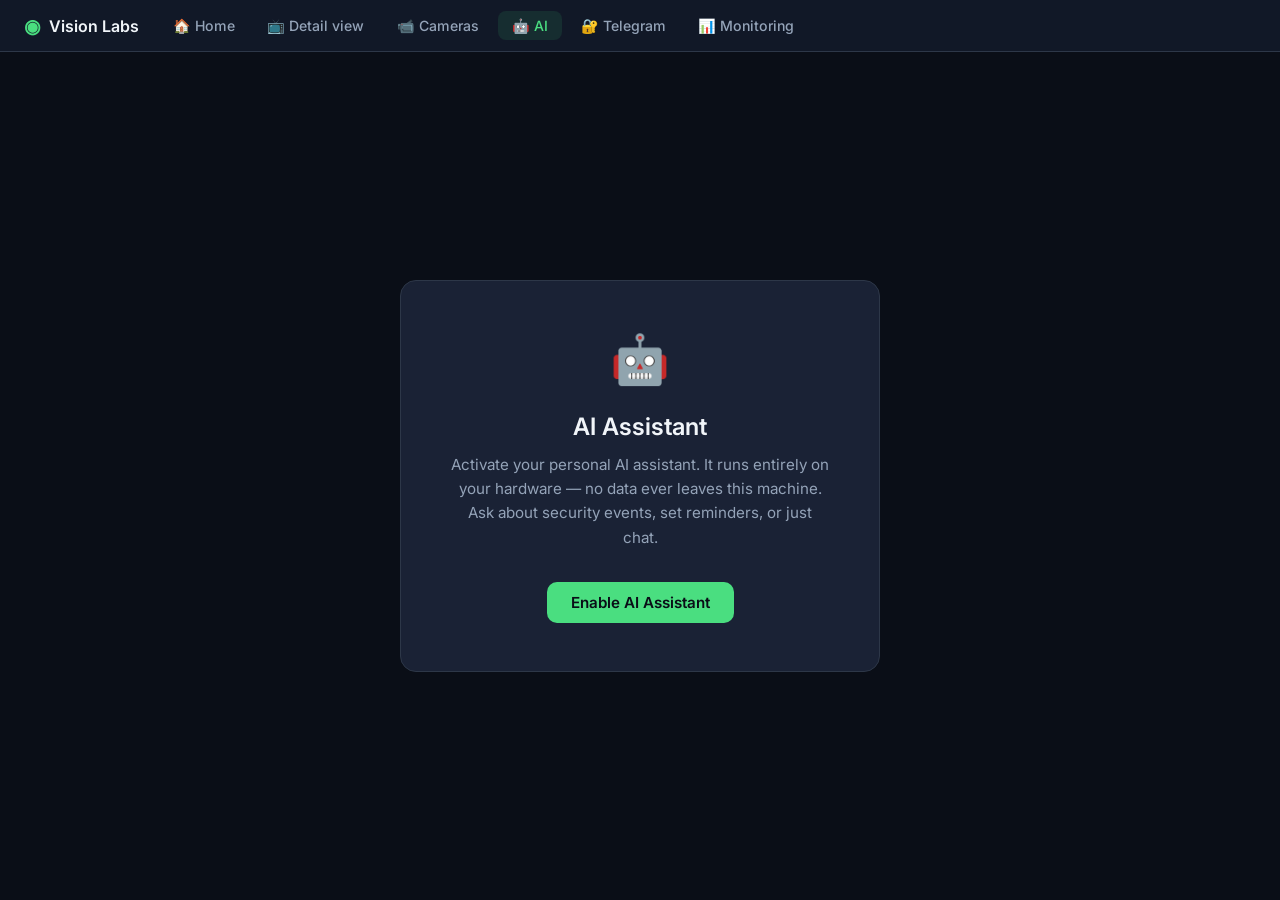
==== commit 95695d85: "refactor(dashboard): split ai.js (1193 → 167 lines) into ai/ sibling files (#67) ai.js was the third" ====
--- a/services/dashboard/static/ai.html
+++ b/services/dashboard/static/ai.html
@@ -322,7 +322,15 @@
 
     <script src="js/lib/dompurify.min.js?v=1"></script>
     <script src="js/lib/safe-html.js?v=1"></script>
-    <script src="js/pages/ai.js?v=11"></script>
+    <!-- ai/ split (2026-05-22) — load order matters: state first, then helpers,
+         then tab modules, then the orchestrator entry. -->
+    <script src="js/pages/ai/_state.js?v=1"></script>
+    <script src="js/pages/ai/_utils.js?v=1"></script>
+    <script src="js/pages/ai/_wizard.js?v=1"></script>
+    <script src="js/pages/ai/_chat.js?v=1"></script>
+    <script src="js/pages/ai/_vision-tab.js?v=1"></script>
+    <script src="js/pages/ai/_dvr-tab.js?v=1"></script>
+    <script src="js/pages/ai.js?v=12"></script>
 
     <script src="js/core/nav.js?v=4"></script>
 </body>
